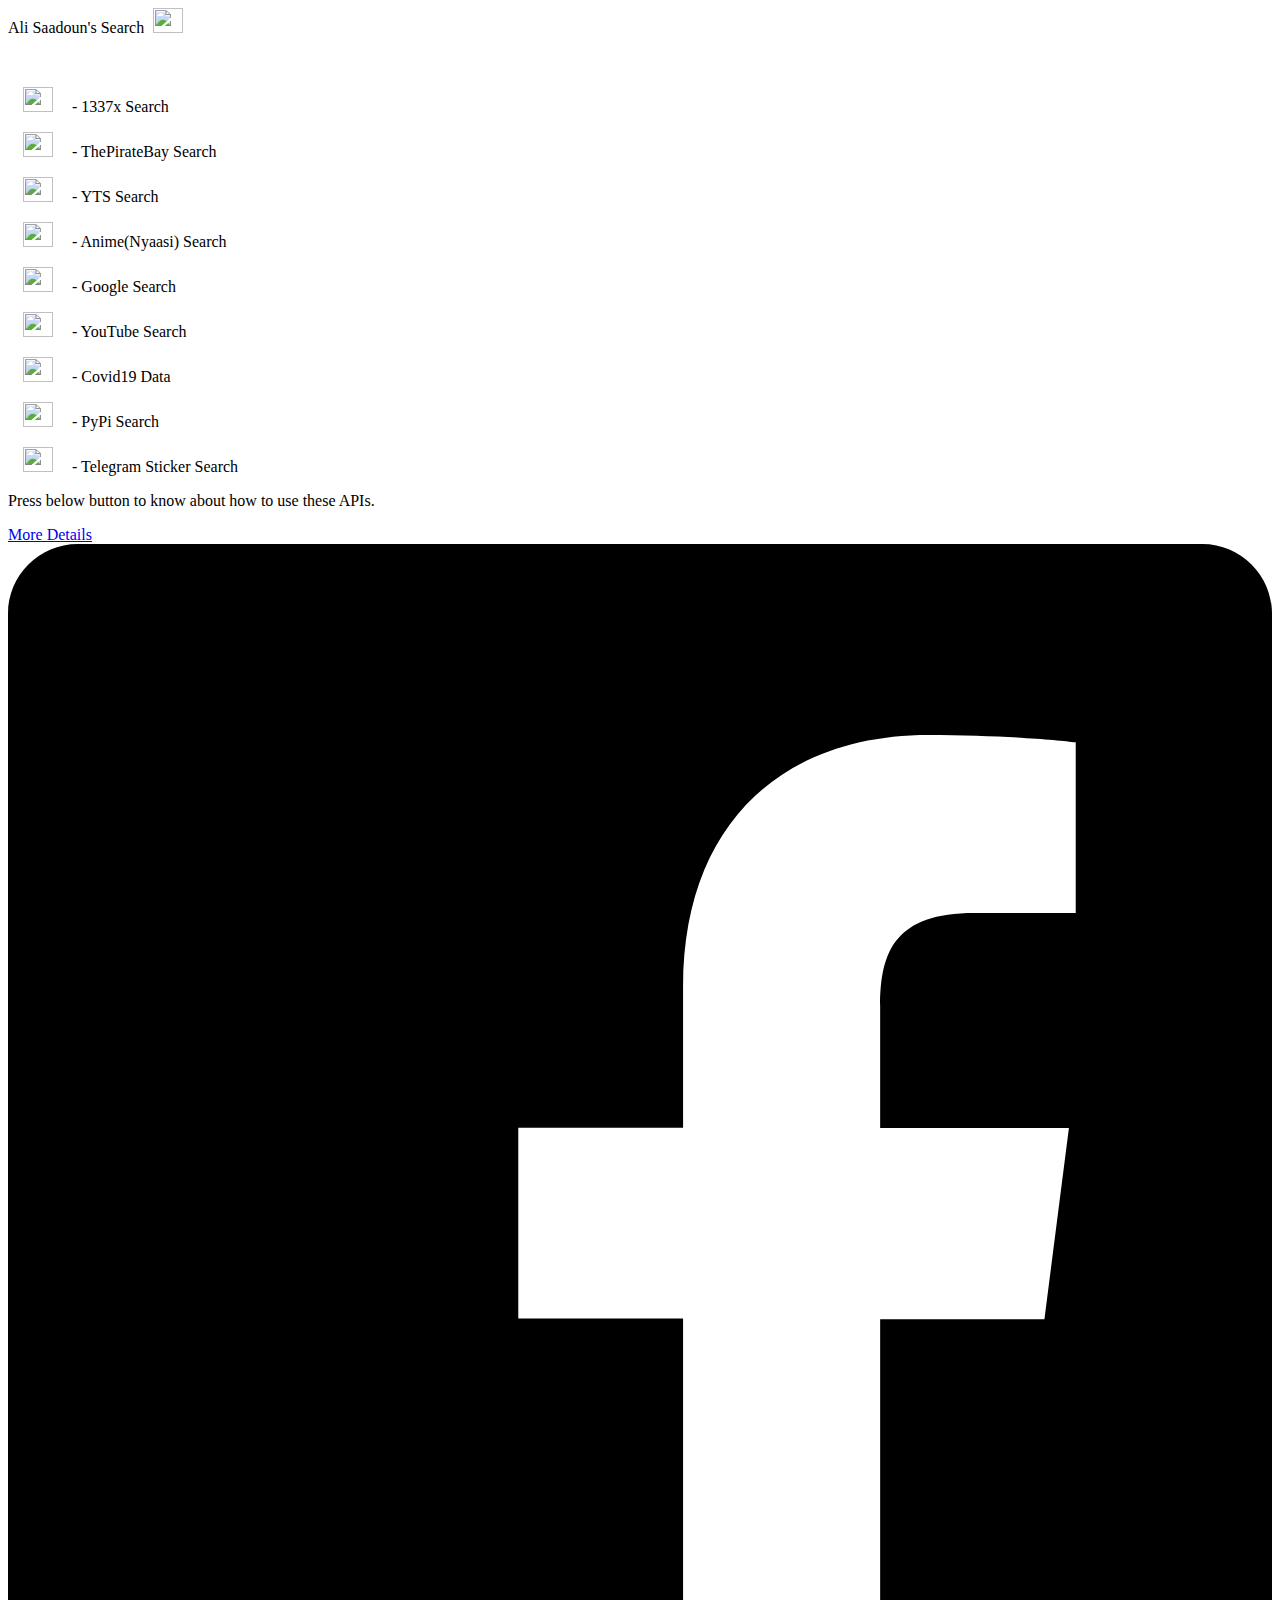
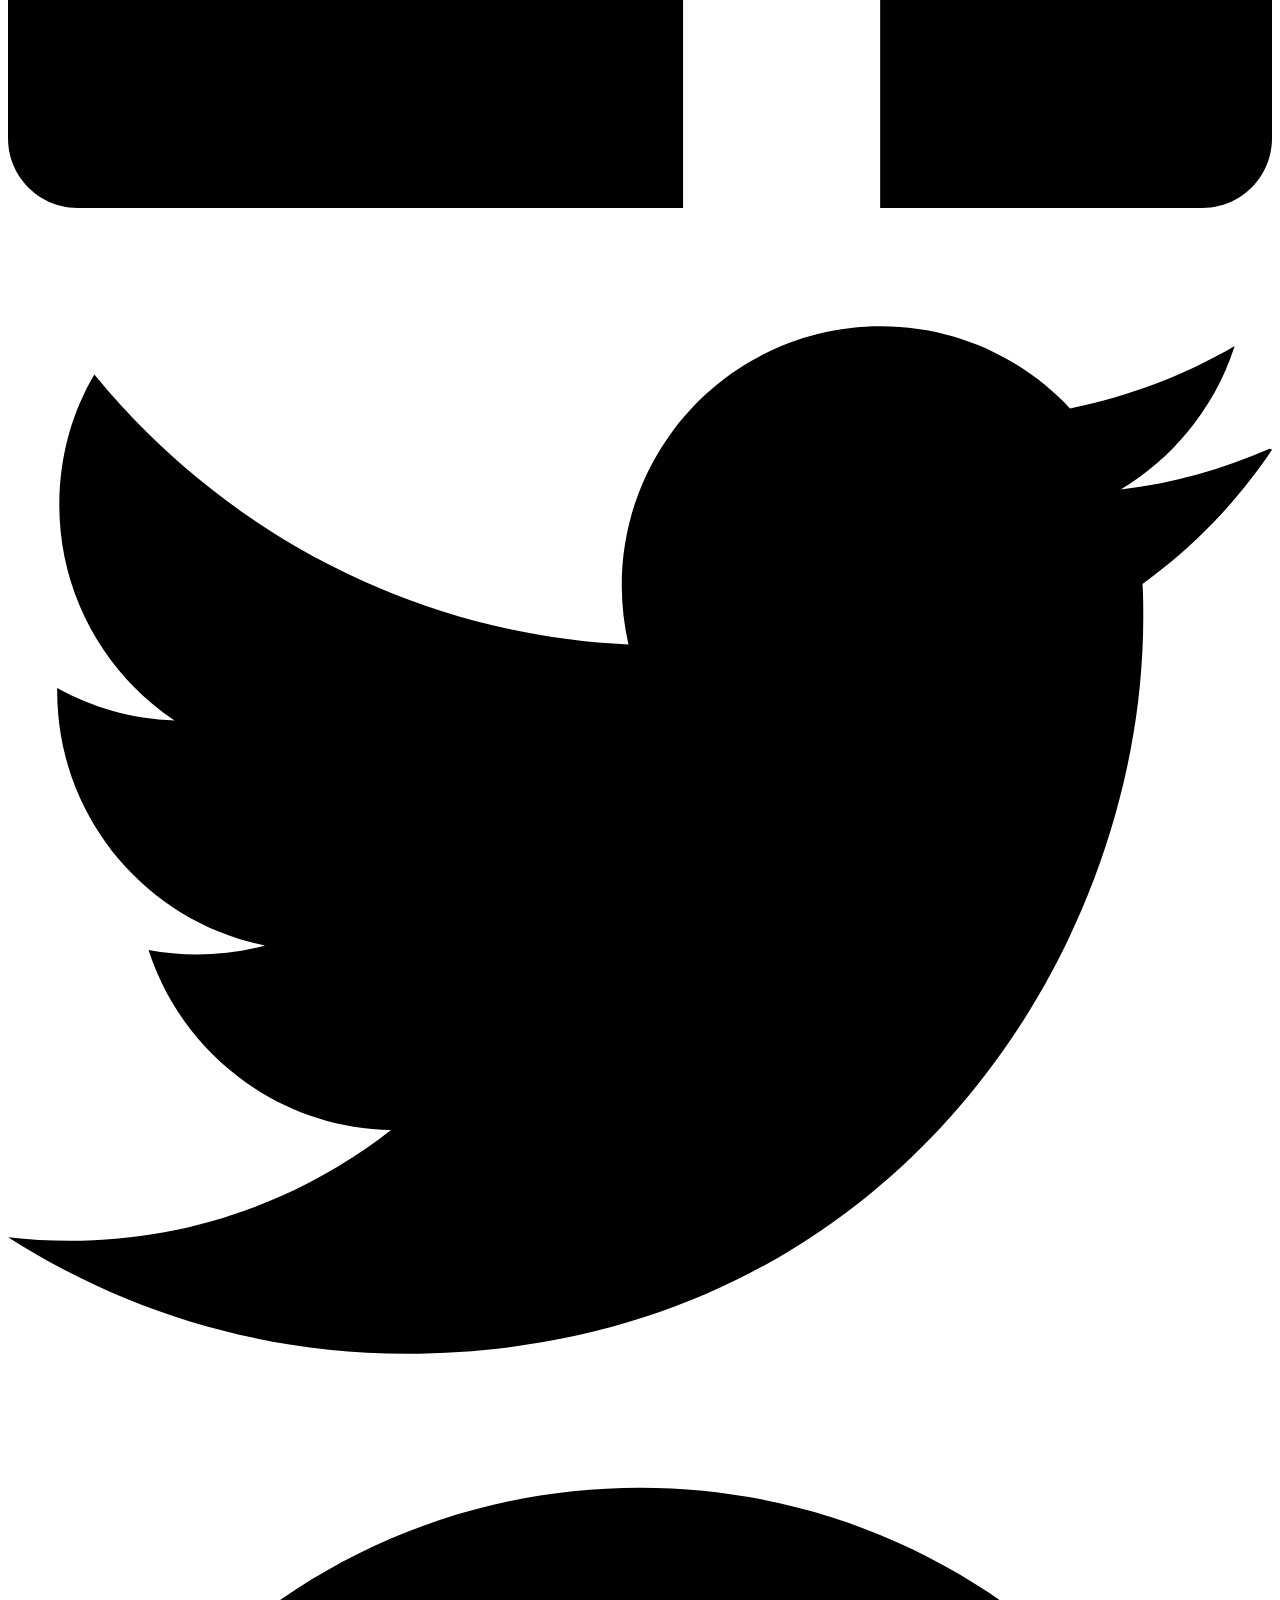
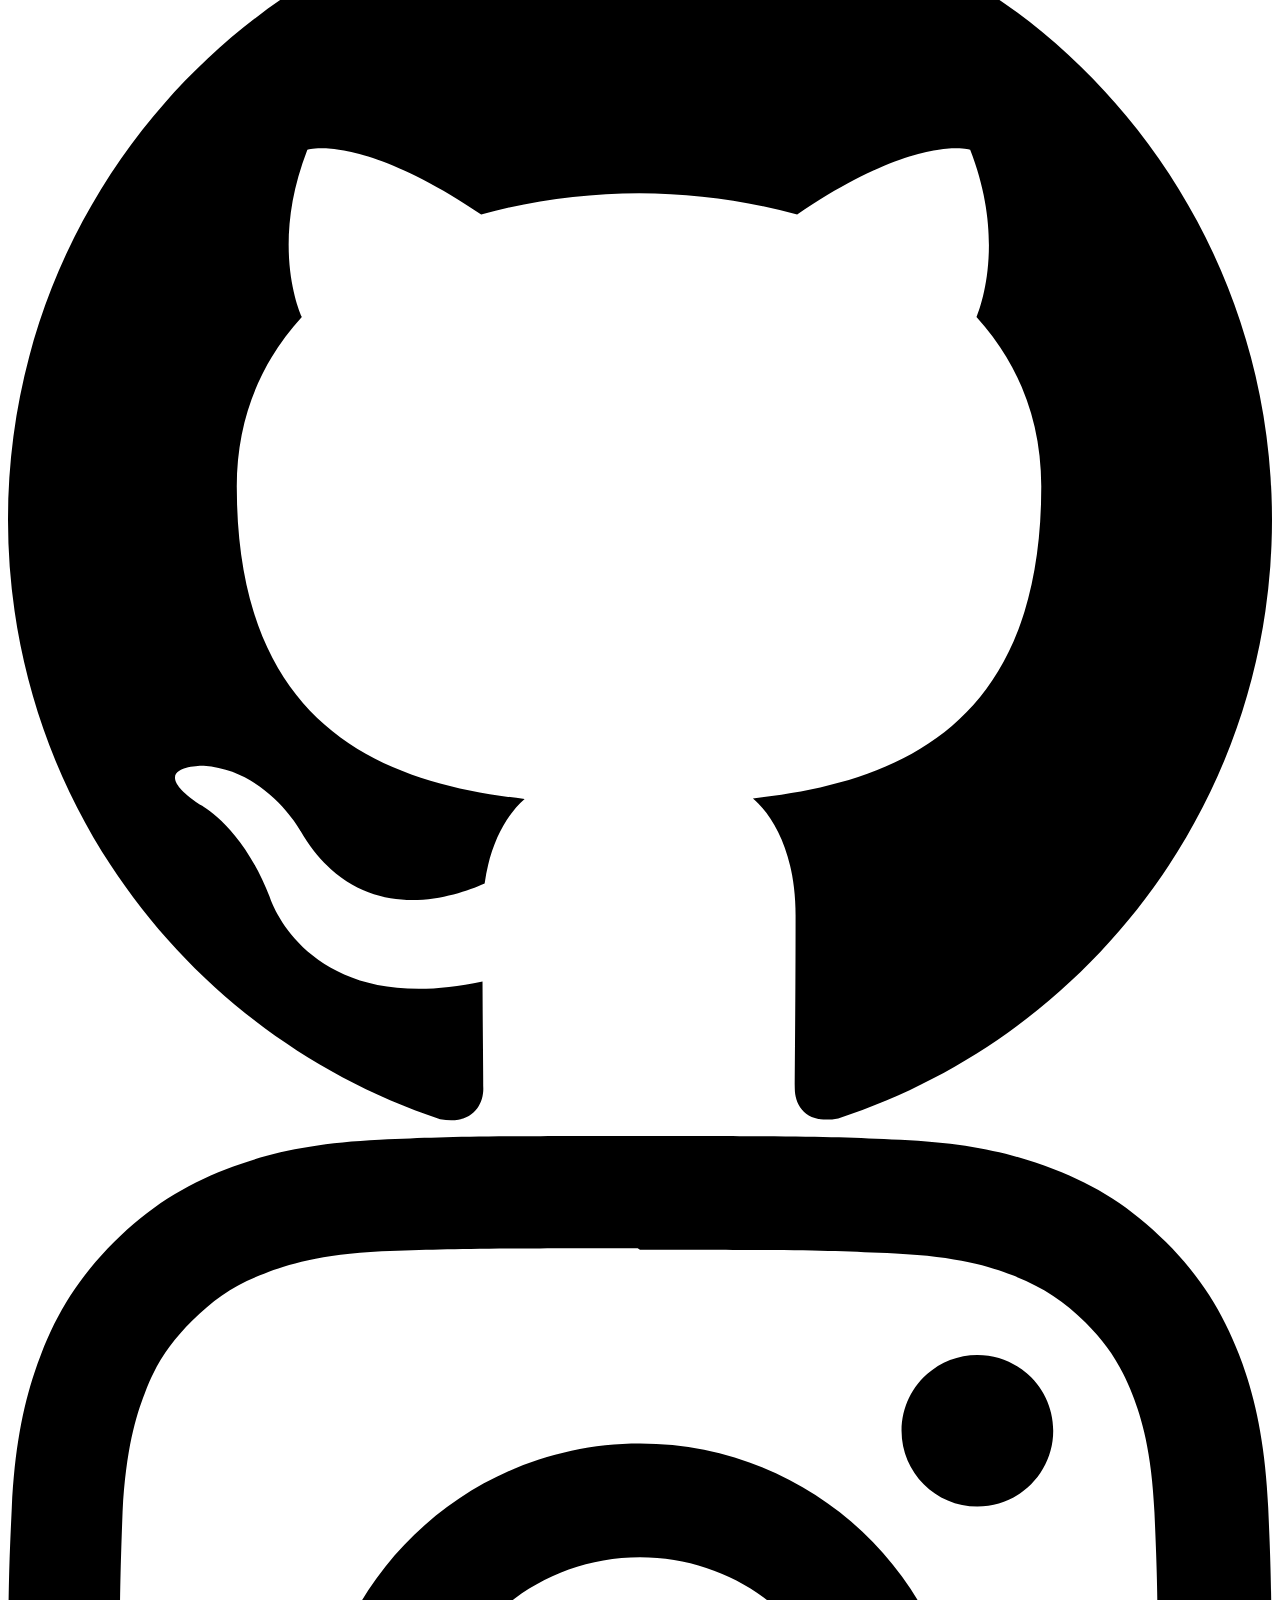
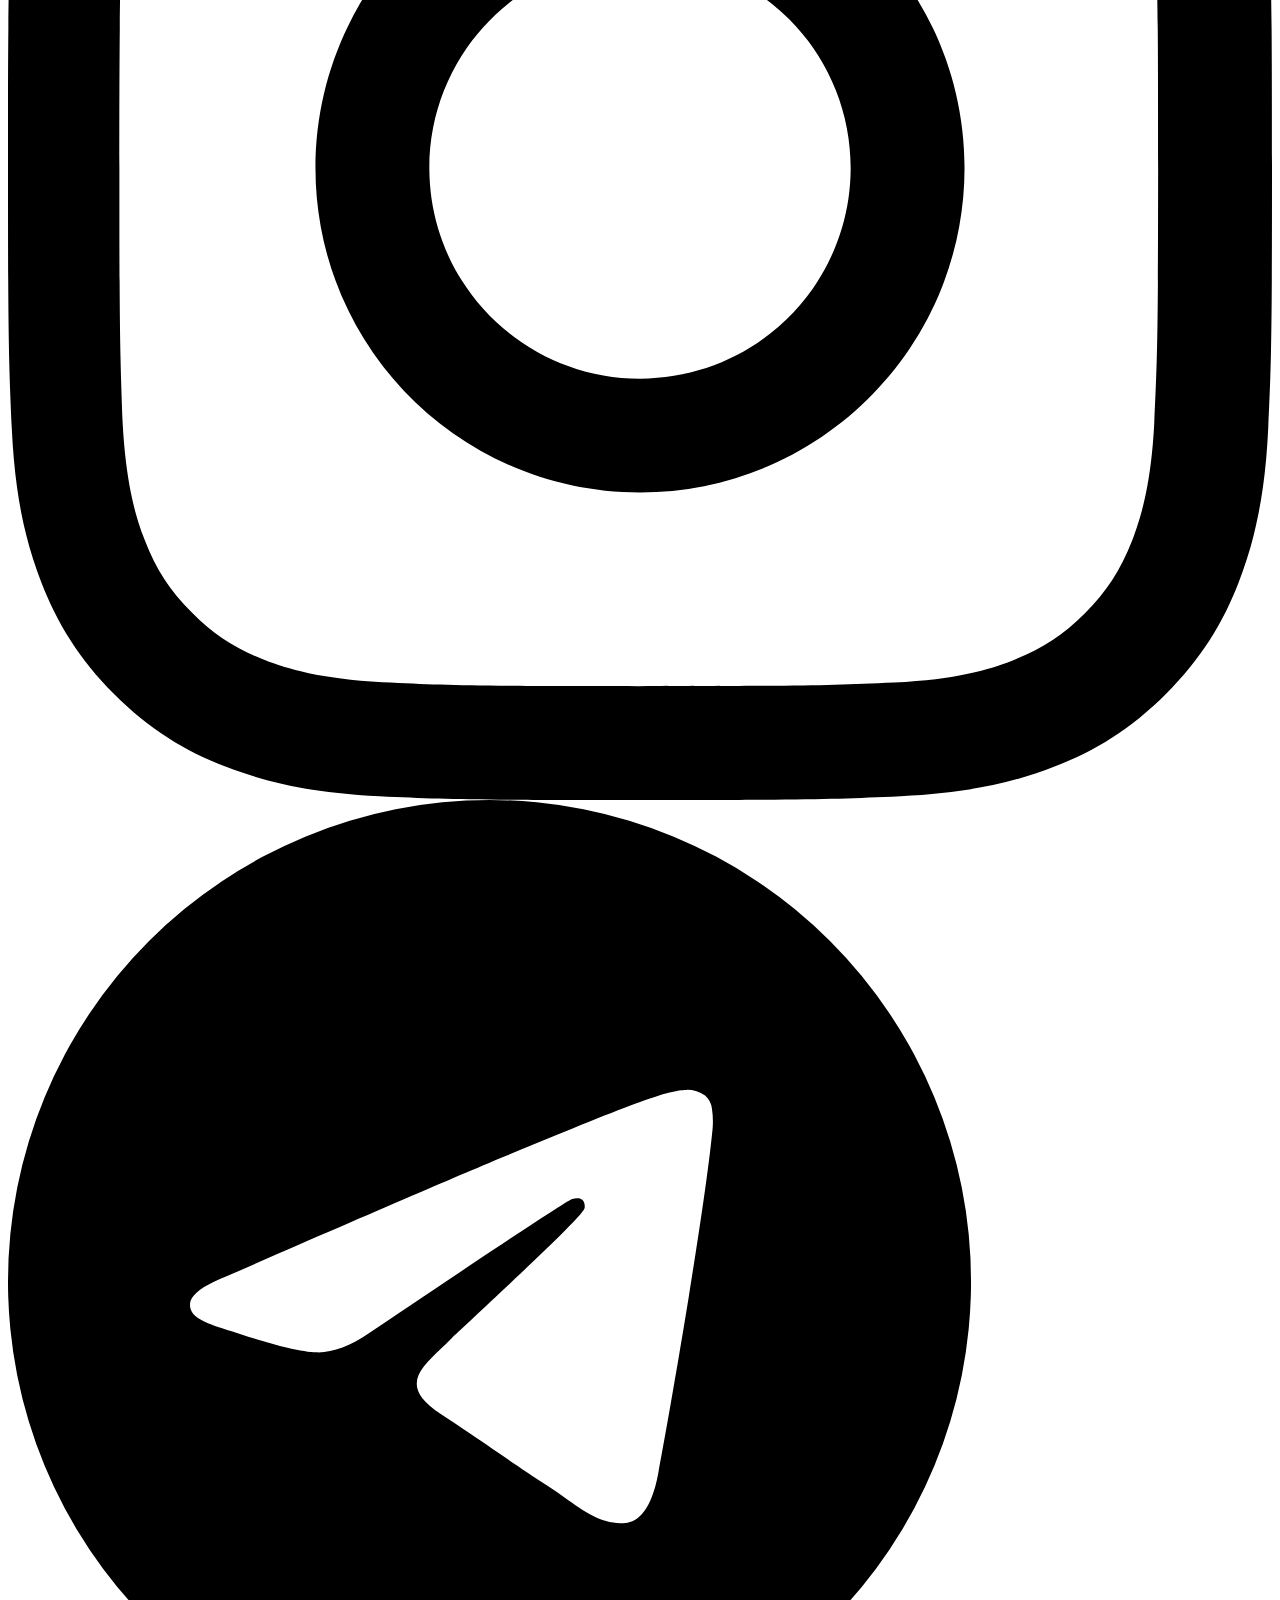
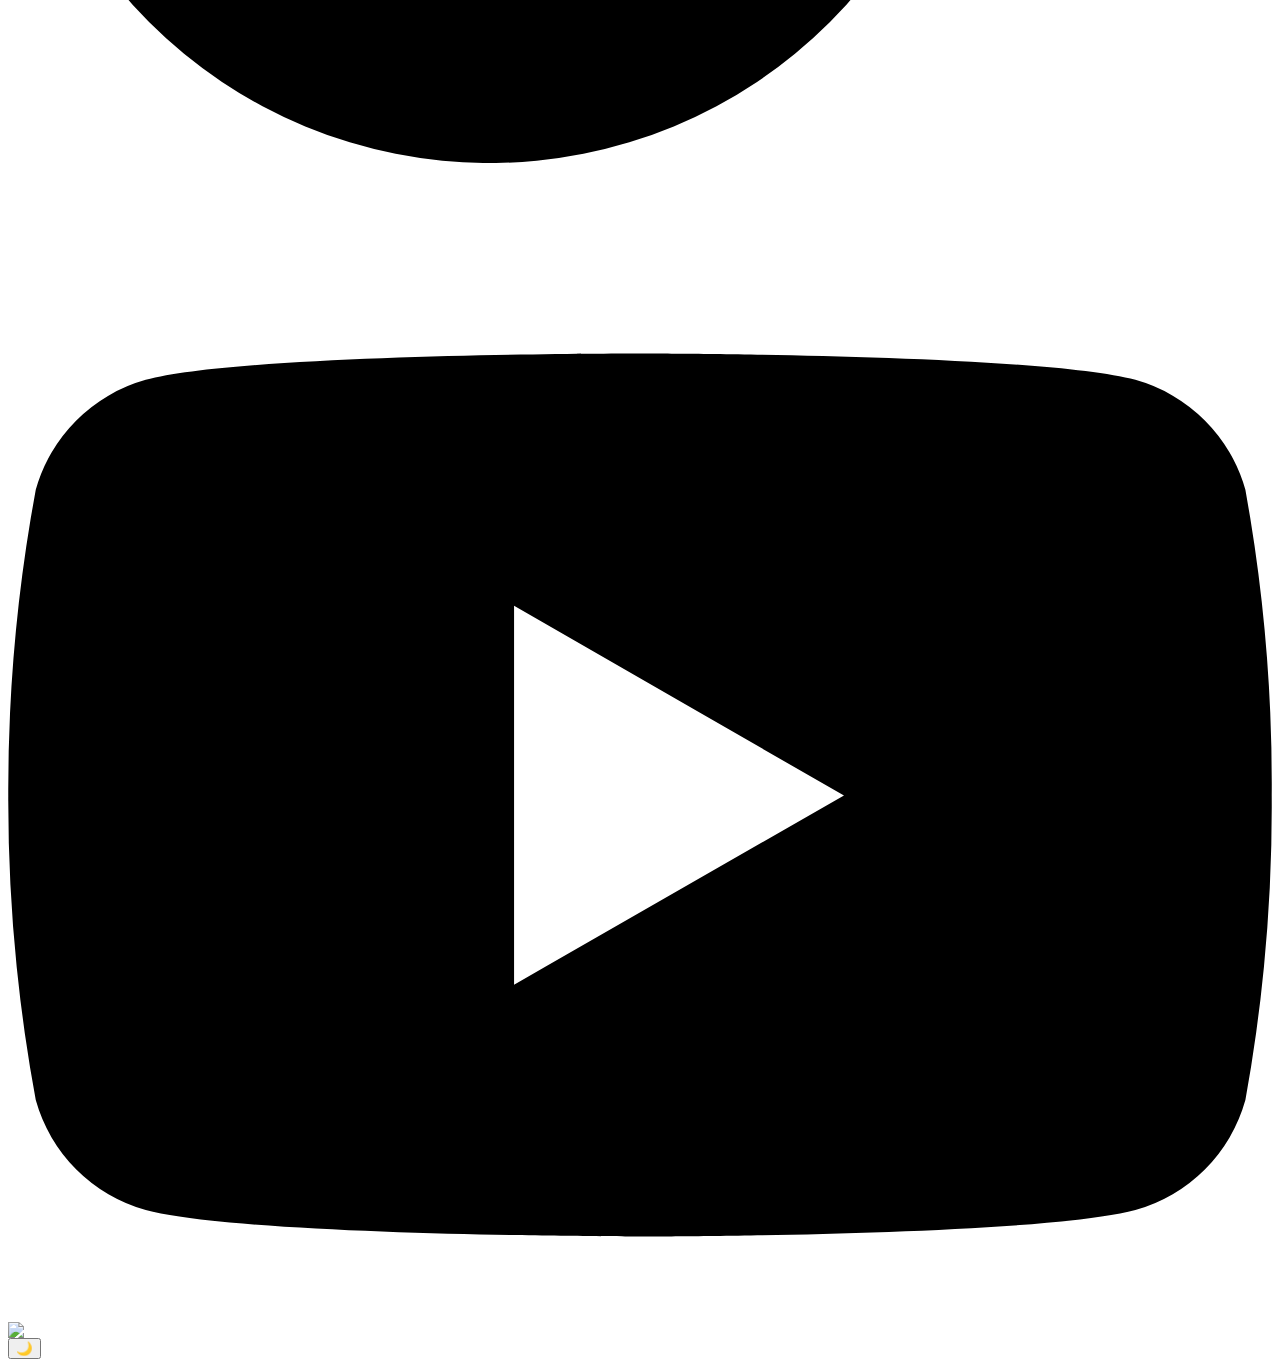
==== index.html @ b479126a "Update index.html" ====
<html lang="en"><head>
	  <link rel="apple-touch-icon" sizes="57x57" href="/ico/apple-icon-57x57.png">
<link rel="apple-touch-icon" sizes="60x60" href="/ico/apple-icon-60x60.png">
<link rel="apple-touch-icon" sizes="72x72" href="/ico/apple-icon-72x72.png">
<link rel="apple-touch-icon" sizes="76x76" href="/ico/apple-icon-76x76.png">
<link rel="apple-touch-icon" sizes="114x114" href="/ico/apple-icon-114x114.png">
<link rel="apple-touch-icon" sizes="120x120" href="/ico/apple-icon-120x120.png">
<link rel="apple-touch-icon" sizes="144x144" href="/ico/apple-icon-144x144.png">
<link rel="apple-touch-icon" sizes="152x152" href="/ico/apple-icon-152x152.png">
<link rel="apple-touch-icon" sizes="180x180" href="/ico/apple-icon-180x180.png">
<link rel="icon" type="image/png" sizes="192x192"  href="/ico/android-icon-192x192.png">
<link rel="icon" type="image/png" sizes="32x32" href="/ico/favicon-32x32.png">
<link rel="icon" type="image/png" sizes="96x96" href="/ico/favicon-96x96.png">
<link rel="icon" type="image/png" sizes="16x16" href="/ico/favicon-16x16.png">
<link rel="manifest" href="/ico/manifest.json">
  <meta charset="UTF-8">
  <meta name="viewport" content="width=device-width, initial-scale=1.0">
  <meta http-equiv="X-UA-Compatible" content="ie=edge">
  <title>Ali Saadoun's Search API</title>
  <style type="text/css" data-tippy-stylesheet="">.tippy-iOS{cursor:pointer!important;-webkit-tap-highlight-color:transparent}.tippy-popper{transition-timing-function:cubic-bezier(.165,.84,.44,1);max-width:calc(100% - 8px);pointer-events:none;outline:0}.tippy-popper[x-placement^=top] .tippy-backdrop{border-radius:40% 40% 0 0}.tippy-popper[x-placement^=top] .tippy-roundarrow{bottom:-7px;bottom:-6.5px;-webkit-transform-origin:50% 0;transform-origin:50% 0;margin:0 3px}.tippy-popper[x-placement^=top] .tippy-roundarrow svg{position:absolute;left:0;-webkit-transform:rotate(180deg);transform:rotate(180deg)}.tippy-popper[x-placement^=top] .tippy-arrow{border-top:8px solid #333;border-right:8px solid transparent;border-left:8px solid transparent;bottom:-7px;margin:0 3px;-webkit-transform-origin:50% 0;transform-origin:50% 0}.tippy-popper[x-placement^=top] .tippy-backdrop{-webkit-transform-origin:0 25%;transform-origin:0 25%}.tippy-popper[x-placement^=top] .tippy-backdrop[data-state=visible]{-webkit-transform:scale(1) translate(-50%,-55%);transform:scale(1) translate(-50%,-55%)}.tippy-popper[x-placement^=top] .tippy-backdrop[data-state=hidden]{-webkit-transform:scale(.2) translate(-50%,-45%);transform:scale(.2) translate(-50%,-45%);opacity:0}.tippy-popper[x-placement^=top] [data-animation=shift-toward][data-state=visible]{-webkit-transform:translateY(-10px);transform:translateY(-10px)}.tippy-popper[x-placement^=top] [data-animation=shift-toward][data-state=hidden]{opacity:0;-webkit-transform:translateY(-20px);transform:translateY(-20px)}.tippy-popper[x-placement^=top] [data-animation=perspective]{-webkit-transform-origin:bottom;transform-origin:bottom}.tippy-popper[x-placement^=top] [data-animation=perspective][data-state=visible]{-webkit-transform:perspective(700px) translateY(-10px);transform:perspective(700px) translateY(-10px)}.tippy-popper[x-placement^=top] [data-animation=perspective][data-state=hidden]{opacity:0;-webkit-transform:perspective(700px) rotateX(60deg);transform:perspective(700px) rotateX(60deg)}.tippy-popper[x-placement^=top] [data-animation=fade][data-state=visible]{-webkit-transform:translateY(-10px);transform:translateY(-10px)}.tippy-popper[x-placement^=top] [data-animation=fade][data-state=hidden]{opacity:0;-webkit-transform:translateY(-10px);transform:translateY(-10px)}.tippy-popper[x-placement^=top] [data-animation=shift-away][data-state=visible]{-webkit-transform:translateY(-10px);transform:translateY(-10px)}.tippy-popper[x-placement^=top] [data-animation=shift-away][data-state=hidden]{opacity:0}.tippy-popper[x-placement^=top] [data-animation=scale]{-webkit-transform-origin:bottom;transform-origin:bottom}.tippy-popper[x-placement^=top] [data-animation=scale][data-state=visible]{-webkit-transform:translateY(-10px);transform:translateY(-10px)}.tippy-popper[x-placement^=top] [data-animation=scale][data-state=hidden]{opacity:0;-webkit-transform:translateY(-10px) scale(.5);transform:translateY(-10px) scale(.5)}.tippy-popper[x-placement^=bottom] .tippy-backdrop{border-radius:0 0 30% 30%}.tippy-popper[x-placement^=bottom] .tippy-roundarrow{top:-7px;-webkit-transform-origin:50% 100%;transform-origin:50% 100%;margin:0 3px}.tippy-popper[x-placement^=bottom] .tippy-roundarrow svg{position:absolute;left:0}.tippy-popper[x-placement^=bottom] .tippy-arrow{border-bottom:8px solid #333;border-right:8px solid transparent;border-left:8px solid transparent;top:-7px;margin:0 3px;-webkit-transform-origin:50% 100%;transform-origin:50% 100%}.tippy-popper[x-placement^=bottom] .tippy-backdrop{-webkit-transform-origin:0 -50%;transform-origin:0 -50%}.tippy-popper[x-placement^=bottom] .tippy-backdrop[data-state=visible]{-webkit-transform:scale(1) translate(-50%,-45%);transform:scale(1) translate(-50%,-45%)}.tippy-popper[x-placement^=bottom] .tippy-backdrop[data-state=hidden]{-webkit-transform:scale(.2) translate(-50%);transform:scale(.2) translate(-50%);opacity:0}.tippy-popper[x-placement^=bottom] [data-animation=shift-toward][data-state=visible]{-webkit-transform:translateY(10px);transform:translateY(10px)}.tippy-popper[x-placement^=bottom] [data-animation=shift-toward][data-state=hidden]{opacity:0;-webkit-transform:translateY(20px);transform:translateY(20px)}.tippy-popper[x-placement^=bottom] [data-animation=perspective]{-webkit-transform-origin:top;transform-origin:top}.tippy-popper[x-placement^=bottom] [data-animation=perspective][data-state=visible]{-webkit-transform:perspective(700px) translateY(10px);transform:perspective(700px) translateY(10px)}.tippy-popper[x-placement^=bottom] [data-animation=perspective][data-state=hidden]{opacity:0;-webkit-transform:perspective(700px) rotateX(-60deg);transform:perspective(700px) rotateX(-60deg)}.tippy-popper[x-placement^=bottom] [data-animation=fade][data-state=visible]{-webkit-transform:translateY(10px);transform:translateY(10px)}.tippy-popper[x-placement^=bottom] [data-animation=fade][data-state=hidden]{opacity:0;-webkit-transform:translateY(10px);transform:translateY(10px)}.tippy-popper[x-placement^=bottom] [data-animation=shift-away][data-state=visible]{-webkit-transform:translateY(10px);transform:translateY(10px)}.tippy-popper[x-placement^=bottom] [data-animation=shift-away][data-state=hidden]{opacity:0}.tippy-popper[x-placement^=bottom] [data-animation=scale]{-webkit-transform-origin:top;transform-origin:top}.tippy-popper[x-placement^=bottom] [data-animation=scale][data-state=visible]{-webkit-transform:translateY(10px);transform:translateY(10px)}.tippy-popper[x-placement^=bottom] [data-animation=scale][data-state=hidden]{opacity:0;-webkit-transform:translateY(10px) scale(.5);transform:translateY(10px) scale(.5)}.tippy-popper[x-placement^=left] .tippy-backdrop{border-radius:50% 0 0 50%}.tippy-popper[x-placement^=left] .tippy-roundarrow{right:-12px;-webkit-transform-origin:33.33333333% 50%;transform-origin:33.33333333% 50%;margin:3px 0}.tippy-popper[x-placement^=left] .tippy-roundarrow svg{position:absolute;left:0;-webkit-transform:rotate(90deg);transform:rotate(90deg)}.tippy-popper[x-placement^=left] .tippy-arrow{border-left:8px solid #333;border-top:8px solid transparent;border-bottom:8px solid transparent;right:-7px;margin:3px 0;-webkit-transform-origin:0 50%;transform-origin:0 50%}.tippy-popper[x-placement^=left] .tippy-backdrop{-webkit-transform-origin:50% 0;transform-origin:50% 0}.tippy-popper[x-placement^=left] .tippy-backdrop[data-state=visible]{-webkit-transform:scale(1) translate(-50%,-50%);transform:scale(1) translate(-50%,-50%)}.tippy-popper[x-placement^=left] .tippy-backdrop[data-state=hidden]{-webkit-transform:scale(.2) translate(-75%,-50%);transform:scale(.2) translate(-75%,-50%);opacity:0}.tippy-popper[x-placement^=left] [data-animation=shift-toward][data-state=visible]{-webkit-transform:translateX(-10px);transform:translateX(-10px)}.tippy-popper[x-placement^=left] [data-animation=shift-toward][data-state=hidden]{opacity:0;-webkit-transform:translateX(-20px);transform:translateX(-20px)}.tippy-popper[x-placement^=left] [data-animation=perspective]{-webkit-transform-origin:right;transform-origin:right}.tippy-popper[x-placement^=left] [data-animation=perspective][data-state=visible]{-webkit-transform:perspective(700px) translateX(-10px);transform:perspective(700px) translateX(-10px)}.tippy-popper[x-placement^=left] [data-animation=perspective][data-state=hidden]{opacity:0;-webkit-transform:perspective(700px) rotateY(-60deg);transform:perspective(700px) rotateY(-60deg)}.tippy-popper[x-placement^=left] [data-animation=fade][data-state=visible]{-webkit-transform:translateX(-10px);transform:translateX(-10px)}.tippy-popper[x-placement^=left] [data-animation=fade][data-state=hidden]{opacity:0;-webkit-transform:translateX(-10px);transform:translateX(-10px)}.tippy-popper[x-placement^=left] [data-animation=shift-away][data-state=visible]{-webkit-transform:translateX(-10px);transform:translateX(-10px)}.tippy-popper[x-placement^=left] [data-animation=shift-away][data-state=hidden]{opacity:0}.tippy-popper[x-placement^=left] [data-animation=scale]{-webkit-transform-origin:right;transform-origin:right}.tippy-popper[x-placement^=left] [data-animation=scale][data-state=visible]{-webkit-transform:translateX(-10px);transform:translateX(-10px)}.tippy-popper[x-placement^=left] [data-animation=scale][data-state=hidden]{opacity:0;-webkit-transform:translateX(-10px) scale(.5);transform:translateX(-10px) scale(.5)}.tippy-popper[x-placement^=right] .tippy-backdrop{border-radius:0 50% 50% 0}.tippy-popper[x-placement^=right] .tippy-roundarrow{left:-12px;-webkit-transform-origin:66.66666666% 50%;transform-origin:66.66666666% 50%;margin:3px 0}.tippy-popper[x-placement^=right] .tippy-roundarrow svg{position:absolute;left:0;-webkit-transform:rotate(-90deg);transform:rotate(-90deg)}.tippy-popper[x-placement^=right] .tippy-arrow{border-right:8px solid #333;border-top:8px solid transparent;border-bottom:8px solid transparent;left:-7px;margin:3px 0;-webkit-transform-origin:100% 50%;transform-origin:100% 50%}.tippy-popper[x-placement^=right] .tippy-backdrop{-webkit-transform-origin:-50% 0;transform-origin:-50% 0}.tippy-popper[x-placement^=right] .tippy-backdrop[data-state=visible]{-webkit-transform:scale(1) translate(-50%,-50%);transform:scale(1) translate(-50%,-50%)}.tippy-popper[x-placement^=right] .tippy-backdrop[data-state=hidden]{-webkit-transform:scale(.2) translate(-25%,-50%);transform:scale(.2) translate(-25%,-50%);opacity:0}.tippy-popper[x-placement^=right] [data-animation=shift-toward][data-state=visible]{-webkit-transform:translateX(10px);transform:translateX(10px)}.tippy-popper[x-placement^=right] [data-animation=shift-toward][data-state=hidden]{opacity:0;-webkit-transform:translateX(20px);transform:translateX(20px)}.tippy-popper[x-placement^=right] [data-animation=perspective]{-webkit-transform-origin:left;transform-origin:left}.tippy-popper[x-placement^=right] [data-animation=perspective][data-state=visible]{-webkit-transform:perspective(700px) translateX(10px);transform:perspective(700px) translateX(10px)}.tippy-popper[x-placement^=right] [data-animation=perspective][data-state=hidden]{opacity:0;-webkit-transform:perspective(700px) rotateY(60deg);transform:perspective(700px) rotateY(60deg)}.tippy-popper[x-placement^=right] [data-animation=fade][data-state=visible]{-webkit-transform:translateX(10px);transform:translateX(10px)}.tippy-popper[x-placement^=right] [data-animation=fade][data-state=hidden]{opacity:0;-webkit-transform:translateX(10px);transform:translateX(10px)}.tippy-popper[x-placement^=right] [data-animation=shift-away][data-state=visible]{-webkit-transform:translateX(10px);transform:translateX(10px)}.tippy-popper[x-placement^=right] [data-animation=shift-away][data-state=hidden]{opacity:0}.tippy-popper[x-placement^=right] [data-animation=scale]{-webkit-transform-origin:left;transform-origin:left}.tippy-popper[x-placement^=right] [data-animation=scale][data-state=visible]{-webkit-transform:translateX(10px);transform:translateX(10px)}.tippy-popper[x-placement^=right] [data-animation=scale][data-state=hidden]{opacity:0;-webkit-transform:translateX(10px) scale(.5);transform:translateX(10px) scale(.5)}.tippy-tooltip{position:relative;color:#fff;border-radius:.25rem;font-size:.875rem;padding:.3125rem .5625rem;line-height:1.4;text-align:center;background-color:#333}.tippy-tooltip[data-size=small]{padding:.1875rem .375rem;font-size:.75rem}.tippy-tooltip[data-size=large]{padding:.375rem .75rem;font-size:1rem}.tippy-tooltip[data-animatefill]{overflow:hidden;background-color:initial}.tippy-tooltip[data-interactive],.tippy-tooltip[data-interactive] .tippy-roundarrow path{pointer-events:auto}.tippy-tooltip[data-inertia][data-state=visible]{transition-timing-function:cubic-bezier(.54,1.5,.38,1.11)}.tippy-tooltip[data-inertia][data-state=hidden]{transition-timing-function:ease}.tippy-arrow,.tippy-roundarrow{position:absolute;width:0;height:0}.tippy-roundarrow{width:18px;height:7px;fill:#333;pointer-events:none}.tippy-backdrop{position:absolute;background-color:#333;border-radius:50%;width:calc(110% + 2rem);left:50%;top:50%;z-index:-1;transition:all cubic-bezier(.46,.1,.52,.98);-webkit-backface-visibility:hidden;backface-visibility:hidden}.tippy-backdrop:after{content:"";float:left;padding-top:100%}.tippy-backdrop+.tippy-content{transition-property:opacity;will-change:opacity}.tippy-backdrop+.tippy-content[data-state=hidden]{opacity:0}</style><link rel="icon" type="image/x-icon" href="favicon.ico">
  <meta name="description" content="">
  <meta name="keywords" content="">
  <meta name="author" content="">

  <link rel="stylesheet" href="https://unpkg.com/tailwindcss@2.2.19/dist/tailwind.min.css">

</head>

<body class="font-sans antialiased text-gray-900 leading-normal tracking-wider bg-cover" style="background-image:url('https://telegra.ph/file/86bf5014931510b1b0a93.jpg');">

  <div class="max-w-4xl flex items-center h-auto lg:h-screen flex-wrap mx-auto my-32 lg:my-0">

	<!--Main Col-->
	<div id="profile" class="w-full lg:w-3/5 rounded-lg lg:rounded-l-lg lg:rounded-r-lg shadow-2xl bg-white opacity-75 mx-6 lg:mx-0">


		<div class="p-4 md:p-12 text-center lg:text-left">
			<!-- Image for mobile view-->
			<div class="block lg:hidden rounded-full shadow-xl mx-auto -mt-16 h-48 w-48 bg-cover bg-center" style="background-image: url('https://avatars.githubusercontent.com/u/69042482')"></div>
			<p class="pt-4 text-base font-bold flex items-center justify-center lg:justify-start">Ali Saadoun's Search <img height="25" width="30" hspace="5" src="https://img.icons8.com/color/48/000000/api.png"></p>
			<div class="mx-auto lg:mx-0 w-4/5 pt-3 border-b-2 border-green-500 opacity-25"></div>
			<br>
			<p class="pt-2 text-bold-600 text-xs lg:text-sm flex items-center justify-left lg:justify-start"><img height="25" width="30" hspace="15" src="https://upload.wikimedia.org/wikipedia/commons/b/bb/1337X_logo.svg"> - 1337x Search</p>
            <p class="pt-2 text-bold-600 text-xs lg:text-sm flex items-center justify-left lg:justify-start"><img height="25" width="30" hspace="15" src="https://upload.wikimedia.org/wikipedia/commons/1/16/The_Pirate_Bay_logo.svg"> - ThePirateBay Search</p>
            <p class="pt-2 text-bold-600 text-xs lg:text-sm flex items-center justify-left lg:justify-start"><img height="25" width="30" hspace="15" src="https://upload.wikimedia.org/wikipedia/commons/4/4e/Logo-YTS.svg"> - YTS Search</p>
            <p class="pt-2 text-bold-600 text-xs lg:text-sm flex items-center justify-left lg:justify-start"><img height="25" width="30" hspace="15" src="https://icon-icons.com/downloadimage.php?id=68059&amp;root=872/SVG/&amp;file=anime-boy-with-short-trausers_icon-icons.com_68059.svg"> -  Anime(Nyaasi) Search</p>
			<p class="pt-2 text-bold-600 text-xs lg:text-sm flex items-center justify-left lg:justify-start"><img height="25" width="30" hspace="15" src="https://upload.wikimedia.org/wikipedia/commons/archive/5/53/20210618182605%21Google_%22G%22_Logo.svg"> - Google Search</p>
			<p class="pt-2 text-bold-600 text-xs lg:text-sm flex items-center justify-left lg:justify-start"><img height="25" width="30" hspace="15" src="https://www.logo.wine/a/logo/YouTube/YouTube-Icon-Full-Color-Logo.wine.svg"> - YouTube Search</p>
			<p class="pt-2 text-bold-600 text-xs lg:text-sm flex items-center justify-left lg:justify-start"><img height="25" width="30" hspace="15" src="https://www.un.org/sites/un2.un.org/files/covid-19.svg"> - Covid19 Data</p>
			<p class="pt-2 text-bold-600 text-xs lg:text-sm flex items-center justify-left lg:justify-start"><img height="25" width="30" hspace="15" src="https://pypi.org/static/images/logo-small.95de8436.svg"> - PyPi Search</p>
			<p class="pt-2 text-bold-600 text-xs lg:text-sm flex items-center justify-left lg:justify-start"><img height="25" width="30" hspace="15" src="https://upload.wikimedia.org/wikipedia/commons/8/82/Telegram_logo.svg"> - Telegram Sticker Search</p>
			<p class="pt-8 text-sm">Press below button to know about how to use these APIs.</p>

			<div class="pt-12 pb-8">
				<a class="bg-green-700 hover:bg-green-900 text-white font-bold py-2 px-4 rounded-full" href="/doc" role="button">More Details</a>
			</div>

			<div class="mt-6 pb-16 lg:pb-0 w-4/5 lg:w-full mx-auto flex flex-wrap items-center justify-between">
				<a class="link" href="https://facebook.com/sfah007" data-tippy-content="@sfah007"><svg class="h-6 fill-current text-gray-600 hover:text-green-700" role="img" viewBox="0 0 24 24" xmlns="http://www.w3.org/2000/svg"><title>Facebook</title><path d="M22.676 0H1.324C.593 0 0 .593 0 1.324v21.352C0 23.408.593 24 1.324 24h11.494v-9.294H9.689v-3.621h3.129V8.41c0-3.099 1.894-4.785 4.659-4.785 1.325 0 2.464.097 2.796.141v3.24h-1.921c-1.5 0-1.792.721-1.792 1.771v2.311h3.584l-.465 3.63H16.56V24h6.115c.733 0 1.325-.592 1.325-1.324V1.324C24 .593 23.408 0 22.676 0"></path></svg></a>
				<a class="link" href="https://twitter.com/ali_hamzawi" data-tippy-content="@ali_hamzawi"><svg class="h-6 fill-current text-gray-600 hover:text-green-700" role="img" viewBox="0 0 24 24" xmlns="http://www.w3.org/2000/svg"><title>Twitter</title><path d="M23.954 4.569c-.885.389-1.83.654-2.825.775 1.014-.611 1.794-1.574 2.163-2.723-.951.555-2.005.959-3.127 1.184-.896-.959-2.173-1.559-3.591-1.559-2.717 0-4.92 2.203-4.92 4.917 0 .39.045.765.127 1.124C7.691 8.094 4.066 6.13 1.64 3.161c-.427.722-.666 1.561-.666 2.475 0 1.71.87 3.213 2.188 4.096-.807-.026-1.566-.248-2.228-.616v.061c0 2.385 1.693 4.374 3.946 4.827-.413.111-.849.171-1.296.171-.314 0-.615-.03-.916-.086.631 1.953 2.445 3.377 4.604 3.417-1.68 1.319-3.809 2.105-6.102 2.105-.39 0-.779-.023-1.17-.067 2.189 1.394 4.768 2.209 7.557 2.209 9.054 0 13.999-7.496 13.999-13.986 0-.209 0-.42-.015-.63.961-.689 1.8-1.56 2.46-2.548l-.047-.02z"></path></svg></a>
				<a class="link" href="https://github.com/sfah007" data-tippy-content="@sfah007"><svg class="h-6 fill-current text-gray-600 hover:text-green-700" role="img" viewBox="0 0 24 24" xmlns="http://www.w3.org/2000/svg"><title>GitHub</title><path d="M12 .297c-6.63 0-12 5.373-12 12 0 5.303 3.438 9.8 8.205 11.385.6.113.82-.258.82-.577 0-.285-.01-1.04-.015-2.04-3.338.724-4.042-1.61-4.042-1.61C4.422 18.07 3.633 17.7 3.633 17.7c-1.087-.744.084-.729.084-.729 1.205.084 1.838 1.236 1.838 1.236 1.07 1.835 2.809 1.305 3.495.998.108-.776.417-1.305.76-1.605-2.665-.3-5.466-1.332-5.466-5.93 0-1.31.465-2.38 1.235-3.22-.135-.303-.54-1.523.105-3.176 0 0 1.005-.322 3.3 1.23.96-.267 1.98-.399 3-.405 1.02.006 2.04.138 3 .405 2.28-1.552 3.285-1.23 3.285-1.23.645 1.653.24 2.873.12 3.176.765.84 1.23 1.91 1.23 3.22 0 4.61-2.805 5.625-5.475 5.92.42.36.81 1.096.81 2.22 0 1.606-.015 2.896-.015 3.286 0 .315.21.69.825.57C20.565 22.092 24 17.592 24 12.297c0-6.627-5.373-12-12-12"></path></svg></a>
				<a class="link" href="https://instagram.com/56.9w" data-tippy-content="@56.9w"><svg class="h-6 fill-current text-gray-600 hover:text-green-700" role="img" viewBox="0 0 24 24" xmlns="http://www.w3.org/2000/svg"><title>Instagram</title><path d="M12 0C8.74 0 8.333.015 7.053.072 5.775.132 4.905.333 4.14.63c-.789.306-1.459.717-2.126 1.384S.935 3.35.63 4.14C.333 4.905.131 5.775.072 7.053.012 8.333 0 8.74 0 12s.015 3.667.072 4.947c.06 1.277.261 2.148.558 2.913.306.788.717 1.459 1.384 2.126.667.666 1.336 1.079 2.126 1.384.766.296 1.636.499 2.913.558C8.333 23.988 8.74 24 12 24s3.667-.015 4.947-.072c1.277-.06 2.148-.262 2.913-.558.788-.306 1.459-.718 2.126-1.384.666-.667 1.079-1.335 1.384-2.126.296-.765.499-1.636.558-2.913.06-1.28.072-1.687.072-4.947s-.015-3.667-.072-4.947c-.06-1.277-.262-2.149-.558-2.913-.306-.789-.718-1.459-1.384-2.126C21.319 1.347 20.651.935 19.86.63c-.765-.297-1.636-.499-2.913-.558C15.667.012 15.26 0 12 0zm0 2.16c3.203 0 3.585.016 4.85.071 1.17.055 1.805.249 2.227.415.562.217.96.477 1.382.896.419.42.679.819.896 1.381.164.422.36 1.057.413 2.227.057 1.266.07 1.646.07 4.85s-.015 3.585-.074 4.85c-.061 1.17-.256 1.805-.421 2.227-.224.562-.479.96-.899 1.382-.419.419-.824.679-1.38.896-.42.164-1.065.36-2.235.413-1.274.057-1.649.07-4.859.07-3.211 0-3.586-.015-4.859-.074-1.171-.061-1.816-.256-2.236-.421-.569-.224-.96-.479-1.379-.899-.421-.419-.69-.824-.9-1.38-.165-.42-.359-1.065-.42-2.235-.045-1.26-.061-1.649-.061-4.844 0-3.196.016-3.586.061-4.861.061-1.17.255-1.814.42-2.234.21-.57.479-.96.9-1.381.419-.419.81-.689 1.379-.898.42-.166 1.051-.361 2.221-.421 1.275-.045 1.65-.06 4.859-.06l.045.03zm0 3.678c-3.405 0-6.162 2.76-6.162 6.162 0 3.405 2.76 6.162 6.162 6.162 3.405 0 6.162-2.76 6.162-6.162 0-3.405-2.76-6.162-6.162-6.162zM12 16c-2.21 0-4-1.79-4-4s1.79-4 4-4 4 1.79 4 4-1.79 4-4 4zm7.846-10.405c0 .795-.646 1.44-1.44 1.44-.795 0-1.44-.646-1.44-1.44 0-.794.646-1.439 1.44-1.439.793-.001 1.44.645 1.44 1.439z"></path></svg></a>
				<a class="link" href="https://t.me/A_god" data-tippy-content="@A_god"><svg class="h-6 fill-current text-gray-600 hover:text-green-700" role="img" viewBox="0 0 21 16" xmlns="http://www.w3.org/2000/svg"><title>Telegram</title><path d="M16 8A8 8 0 1 1 0 8a8 8 0 0 1 16 0zM8.287 5.906c-.778.324-2.334.994-4.666 2.01-.378.15-.577.298-.595.442-.03.243.275.339.69.47l.175.055c.408.133.958.288 1.243.294.26.006.549-.1.868-.32 2.179-1.471 3.304-2.214 3.374-2.23.05-.012.12-.026.166.016.047.041.042.12.037.141-.03.129-1.227 1.241-1.846 1.817-.193.18-.33.307-.358.336a8.154 8.154 0 0 1-.188.186c-.38.366-.664.64.015 1.088.327.216.589.393.85.571.284.194.568.387.936.629.093.06.183.125.27.187.331.236.63.448.997.414.214-.02.435-.22.547-.82.265-1.417.786-4.486.906-5.751a1.426 1.426 0 0 0-.013-.315.337.337 0 0 0-.114-.217.526.526 0 0 0-.31-.093c-.3.005-.763.166-2.984 1.09z"></path></svg></a>
                <a class="link" href="https://www.youtube.com/channel/UCUKl5r8lYi0ingQ-9AHml1g" data-tippy-content="Ali Saadoun"><svg class="h-6 fill-current text-gray-600 hover:text-green-700" role="img" xmlns="http://www.w3.org/2000/svg" viewBox="0 0 24 22"><title>YouTube</title><path d="M23.495 6.205a3.007 3.007 0 0 0-2.088-2.088c-1.87-.501-9.396-.501-9.396-.501s-7.507-.01-9.396.501A3.007 3.007 0 0 0 .527 6.205a31.247 31.247 0 0 0-.522 5.805 31.247 31.247 0 0 0 .522 5.783 3.007 3.007 0 0 0 2.088 2.088c1.868.502 9.396.502 9.396.502s7.506 0 9.396-.502a3.007 3.007 0 0 0 2.088-2.088 31.247 31.247 0 0 0 .5-5.783 31.247 31.247 0 0 0-.5-5.805zM9.609 15.601V8.408l6.264 3.602z"></path></svg></a>
			</div>

		</div>

	</div>

	<!--Img Col-->
	<div class="w-full lg:w-2/5">
		<!-- Big profile image for side bar (desktop) -->
		<img src="https://avatars.githubusercontent.com/u/69042482" class="rounded-none lg:rounded-lg shadow-2xl hidden lg:block">

	</div>


	<!-- Pin to top right corner -->
	  <div class="absolute top-0 right-0 h-12 w-18 p-4">
		<button class="js-change-theme focus:outline-none">🌙</button>
	  </div>

</div>

	<script src="https://unpkg.com/popper.js@1/dist/umd/popper.min.js"></script>
	<script src="https://unpkg.com/tippy.js@4"></script>
	<script>
		//Init tooltips
		tippy('.link',{
		  placement: 'bottom'
		})

		//Toggle mode
		const toggle = document.querySelector('.js-change-theme');
		const body = document.querySelector('body');
		const profile = document.getElementById('profile');


		toggle.addEventListener('click', () => {

		  if (body.classList.contains('text-gray-900')) {
			toggle.innerHTML = "☀️";
			body.classList.remove('text-gray-900');
			body.classList.add('text-gray-100');
			profile.classList.remove('bg-white');
			profile.classList.add('bg-gray-900');
		  } else
		  {
			toggle.innerHTML = "🌙";
			body.classList.remove('text-gray-100');
			body.classList.add('text-gray-900');
			profile.classList.remove('bg-gray-900');
			profile.classList.add('bg-white');

		  }
		});

    </script>



</body></html>
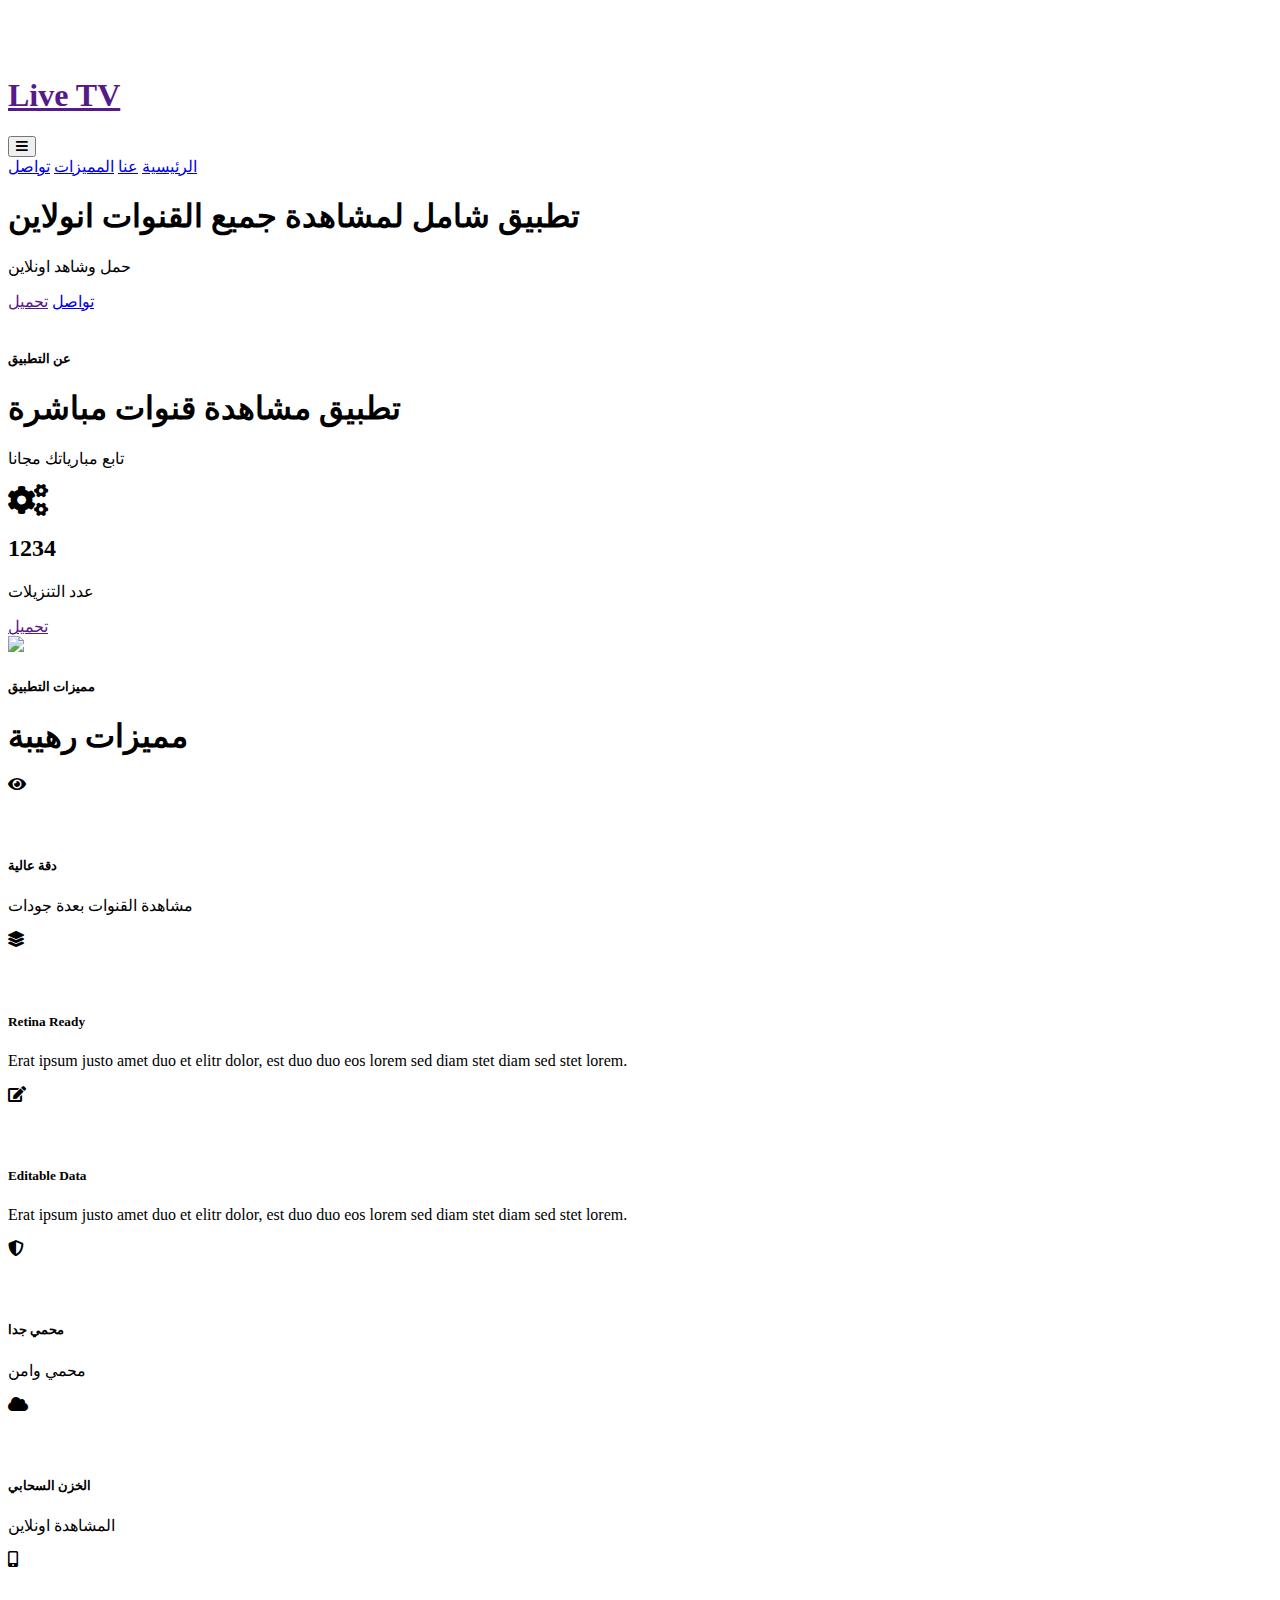
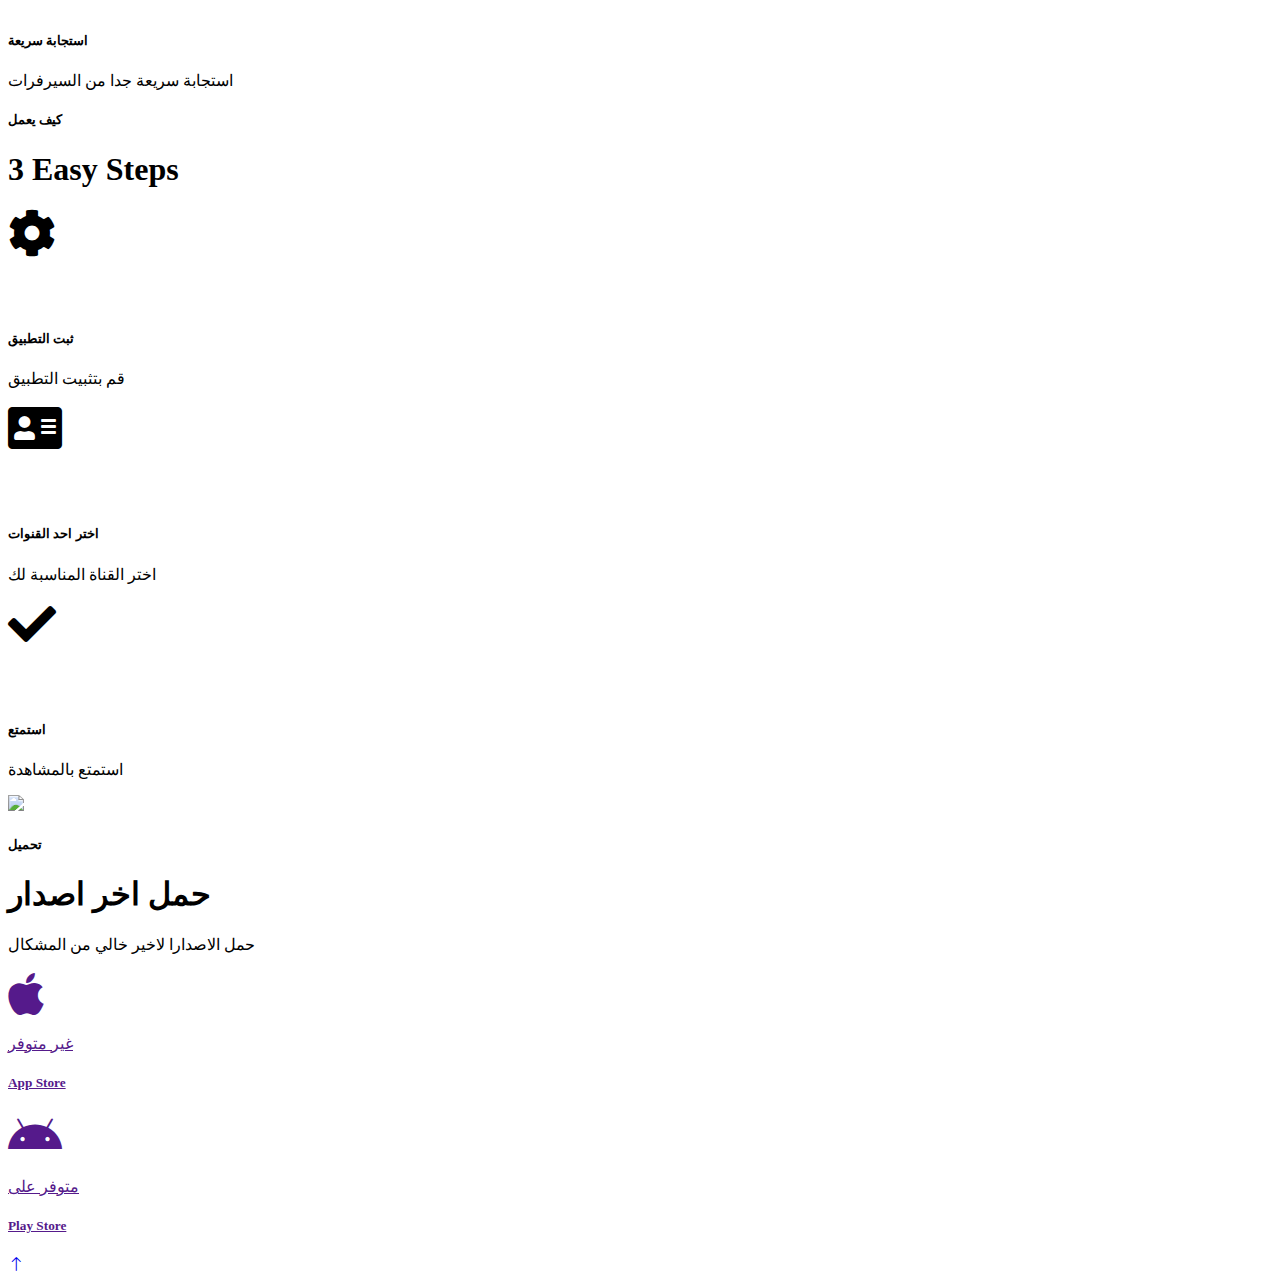
==== commit ea1c0a01: "Add files via upload" ====
--- a/index.html
+++ b/index.html
@@ -1,123 +1,284 @@
-<html lang="en"><head>
-	  <link rel="apple-touch-icon" sizes="57x57" href="/ico/apple-icon-57x57.png">
-<link rel="apple-touch-icon" sizes="60x60" href="/ico/apple-icon-60x60.png">
-<link rel="apple-touch-icon" sizes="72x72" href="/ico/apple-icon-72x72.png">
-<link rel="apple-touch-icon" sizes="76x76" href="/ico/apple-icon-76x76.png">
-<link rel="apple-touch-icon" sizes="114x114" href="/ico/apple-icon-114x114.png">
-<link rel="apple-touch-icon" sizes="120x120" href="/ico/apple-icon-120x120.png">
-<link rel="apple-touch-icon" sizes="144x144" href="/ico/apple-icon-144x144.png">
-<link rel="apple-touch-icon" sizes="152x152" href="/ico/apple-icon-152x152.png">
-<link rel="apple-touch-icon" sizes="180x180" href="/ico/apple-icon-180x180.png">
-<link rel="icon" type="image/png" sizes="192x192"  href="/ico/android-icon-192x192.png">
-<link rel="icon" type="image/png" sizes="32x32" href="/ico/favicon-32x32.png">
-<link rel="icon" type="image/png" sizes="96x96" href="/ico/favicon-96x96.png">
-<link rel="icon" type="image/png" sizes="16x16" href="/ico/favicon-16x16.png">
-<link rel="manifest" href="/ico/manifest.json">
-  <meta charset="UTF-8">
-  <meta name="viewport" content="width=device-width, initial-scale=1.0">
-  <meta http-equiv="X-UA-Compatible" content="ie=edge">
-  <title>Ali Saadoun's Search API</title>
-  <style type="text/css" data-tippy-stylesheet="">.tippy-iOS{cursor:pointer!important;-webkit-tap-highlight-color:transparent}.tippy-popper{transition-timing-function:cubic-bezier(.165,.84,.44,1);max-width:calc(100% - 8px);pointer-events:none;outline:0}.tippy-popper[x-placement^=top] .tippy-backdrop{border-radius:40% 40% 0 0}.tippy-popper[x-placement^=top] .tippy-roundarrow{bottom:-7px;bottom:-6.5px;-webkit-transform-origin:50% 0;transform-origin:50% 0;margin:0 3px}.tippy-popper[x-placement^=top] .tippy-roundarrow svg{position:absolute;left:0;-webkit-transform:rotate(180deg);transform:rotate(180deg)}.tippy-popper[x-placement^=top] .tippy-arrow{border-top:8px solid #333;border-right:8px solid transparent;border-left:8px solid transparent;bottom:-7px;margin:0 3px;-webkit-transform-origin:50% 0;transform-origin:50% 0}.tippy-popper[x-placement^=top] .tippy-backdrop{-webkit-transform-origin:0 25%;transform-origin:0 25%}.tippy-popper[x-placement^=top] .tippy-backdrop[data-state=visible]{-webkit-transform:scale(1) translate(-50%,-55%);transform:scale(1) translate(-50%,-55%)}.tippy-popper[x-placement^=top] .tippy-backdrop[data-state=hidden]{-webkit-transform:scale(.2) translate(-50%,-45%);transform:scale(.2) translate(-50%,-45%);opacity:0}.tippy-popper[x-placement^=top] [data-animation=shift-toward][data-state=visible]{-webkit-transform:translateY(-10px);transform:translateY(-10px)}.tippy-popper[x-placement^=top] [data-animation=shift-toward][data-state=hidden]{opacity:0;-webkit-transform:translateY(-20px);transform:translateY(-20px)}.tippy-popper[x-placement^=top] [data-animation=perspective]{-webkit-transform-origin:bottom;transform-origin:bottom}.tippy-popper[x-placement^=top] [data-animation=perspective][data-state=visible]{-webkit-transform:perspective(700px) translateY(-10px);transform:perspective(700px) translateY(-10px)}.tippy-popper[x-placement^=top] [data-animation=perspective][data-state=hidden]{opacity:0;-webkit-transform:perspective(700px) rotateX(60deg);transform:perspective(700px) rotateX(60deg)}.tippy-popper[x-placement^=top] [data-animation=fade][data-state=visible]{-webkit-transform:translateY(-10px);transform:translateY(-10px)}.tippy-popper[x-placement^=top] [data-animation=fade][data-state=hidden]{opacity:0;-webkit-transform:translateY(-10px);transform:translateY(-10px)}.tippy-popper[x-placement^=top] [data-animation=shift-away][data-state=visible]{-webkit-transform:translateY(-10px);transform:translateY(-10px)}.tippy-popper[x-placement^=top] [data-animation=shift-away][data-state=hidden]{opacity:0}.tippy-popper[x-placement^=top] [data-animation=scale]{-webkit-transform-origin:bottom;transform-origin:bottom}.tippy-popper[x-placement^=top] [data-animation=scale][data-state=visible]{-webkit-transform:translateY(-10px);transform:translateY(-10px)}.tippy-popper[x-placement^=top] [data-animation=scale][data-state=hidden]{opacity:0;-webkit-transform:translateY(-10px) scale(.5);transform:translateY(-10px) scale(.5)}.tippy-popper[x-placement^=bottom] .tippy-backdrop{border-radius:0 0 30% 30%}.tippy-popper[x-placement^=bottom] .tippy-roundarrow{top:-7px;-webkit-transform-origin:50% 100%;transform-origin:50% 100%;margin:0 3px}.tippy-popper[x-placement^=bottom] .tippy-roundarrow svg{position:absolute;left:0}.tippy-popper[x-placement^=bottom] .tippy-arrow{border-bottom:8px solid #333;border-right:8px solid transparent;border-left:8px solid transparent;top:-7px;margin:0 3px;-webkit-transform-origin:50% 100%;transform-origin:50% 100%}.tippy-popper[x-placement^=bottom] .tippy-backdrop{-webkit-transform-origin:0 -50%;transform-origin:0 -50%}.tippy-popper[x-placement^=bottom] .tippy-backdrop[data-state=visible]{-webkit-transform:scale(1) translate(-50%,-45%);transform:scale(1) translate(-50%,-45%)}.tippy-popper[x-placement^=bottom] .tippy-backdrop[data-state=hidden]{-webkit-transform:scale(.2) translate(-50%);transform:scale(.2) translate(-50%);opacity:0}.tippy-popper[x-placement^=bottom] [data-animation=shift-toward][data-state=visible]{-webkit-transform:translateY(10px);transform:translateY(10px)}.tippy-popper[x-placement^=bottom] [data-animation=shift-toward][data-state=hidden]{opacity:0;-webkit-transform:translateY(20px);transform:translateY(20px)}.tippy-popper[x-placement^=bottom] [data-animation=perspective]{-webkit-transform-origin:top;transform-origin:top}.tippy-popper[x-placement^=bottom] [data-animation=perspective][data-state=visible]{-webkit-transform:perspective(700px) translateY(10px);transform:perspective(700px) translateY(10px)}.tippy-popper[x-placement^=bottom] [data-animation=perspective][data-state=hidden]{opacity:0;-webkit-transform:perspective(700px) rotateX(-60deg);transform:perspective(700px) rotateX(-60deg)}.tippy-popper[x-placement^=bottom] [data-animation=fade][data-state=visible]{-webkit-transform:translateY(10px);transform:translateY(10px)}.tippy-popper[x-placement^=bottom] [data-animation=fade][data-state=hidden]{opacity:0;-webkit-transform:translateY(10px);transform:translateY(10px)}.tippy-popper[x-placement^=bottom] [data-animation=shift-away][data-state=visible]{-webkit-transform:translateY(10px);transform:translateY(10px)}.tippy-popper[x-placement^=bottom] [data-animation=shift-away][data-state=hidden]{opacity:0}.tippy-popper[x-placement^=bottom] [data-animation=scale]{-webkit-transform-origin:top;transform-origin:top}.tippy-popper[x-placement^=bottom] [data-animation=scale][data-state=visible]{-webkit-transform:translateY(10px);transform:translateY(10px)}.tippy-popper[x-placement^=bottom] [data-animation=scale][data-state=hidden]{opacity:0;-webkit-transform:translateY(10px) scale(.5);transform:translateY(10px) scale(.5)}.tippy-popper[x-placement^=left] .tippy-backdrop{border-radius:50% 0 0 50%}.tippy-popper[x-placement^=left] .tippy-roundarrow{right:-12px;-webkit-transform-origin:33.33333333% 50%;transform-origin:33.33333333% 50%;margin:3px 0}.tippy-popper[x-placement^=left] .tippy-roundarrow svg{position:absolute;left:0;-webkit-transform:rotate(90deg);transform:rotate(90deg)}.tippy-popper[x-placement^=left] .tippy-arrow{border-left:8px solid #333;border-top:8px solid transparent;border-bottom:8px solid transparent;right:-7px;margin:3px 0;-webkit-transform-origin:0 50%;transform-origin:0 50%}.tippy-popper[x-placement^=left] .tippy-backdrop{-webkit-transform-origin:50% 0;transform-origin:50% 0}.tippy-popper[x-placement^=left] .tippy-backdrop[data-state=visible]{-webkit-transform:scale(1) translate(-50%,-50%);transform:scale(1) translate(-50%,-50%)}.tippy-popper[x-placement^=left] .tippy-backdrop[data-state=hidden]{-webkit-transform:scale(.2) translate(-75%,-50%);transform:scale(.2) translate(-75%,-50%);opacity:0}.tippy-popper[x-placement^=left] [data-animation=shift-toward][data-state=visible]{-webkit-transform:translateX(-10px);transform:translateX(-10px)}.tippy-popper[x-placement^=left] [data-animation=shift-toward][data-state=hidden]{opacity:0;-webkit-transform:translateX(-20px);transform:translateX(-20px)}.tippy-popper[x-placement^=left] [data-animation=perspective]{-webkit-transform-origin:right;transform-origin:right}.tippy-popper[x-placement^=left] [data-animation=perspective][data-state=visible]{-webkit-transform:perspective(700px) translateX(-10px);transform:perspective(700px) translateX(-10px)}.tippy-popper[x-placement^=left] [data-animation=perspective][data-state=hidden]{opacity:0;-webkit-transform:perspective(700px) rotateY(-60deg);transform:perspective(700px) rotateY(-60deg)}.tippy-popper[x-placement^=left] [data-animation=fade][data-state=visible]{-webkit-transform:translateX(-10px);transform:translateX(-10px)}.tippy-popper[x-placement^=left] [data-animation=fade][data-state=hidden]{opacity:0;-webkit-transform:translateX(-10px);transform:translateX(-10px)}.tippy-popper[x-placement^=left] [data-animation=shift-away][data-state=visible]{-webkit-transform:translateX(-10px);transform:translateX(-10px)}.tippy-popper[x-placement^=left] [data-animation=shift-away][data-state=hidden]{opacity:0}.tippy-popper[x-placement^=left] [data-animation=scale]{-webkit-transform-origin:right;transform-origin:right}.tippy-popper[x-placement^=left] [data-animation=scale][data-state=visible]{-webkit-transform:translateX(-10px);transform:translateX(-10px)}.tippy-popper[x-placement^=left] [data-animation=scale][data-state=hidden]{opacity:0;-webkit-transform:translateX(-10px) scale(.5);transform:translateX(-10px) scale(.5)}.tippy-popper[x-placement^=right] .tippy-backdrop{border-radius:0 50% 50% 0}.tippy-popper[x-placement^=right] .tippy-roundarrow{left:-12px;-webkit-transform-origin:66.66666666% 50%;transform-origin:66.66666666% 50%;margin:3px 0}.tippy-popper[x-placement^=right] .tippy-roundarrow svg{position:absolute;left:0;-webkit-transform:rotate(-90deg);transform:rotate(-90deg)}.tippy-popper[x-placement^=right] .tippy-arrow{border-right:8px solid #333;border-top:8px solid transparent;border-bottom:8px solid transparent;left:-7px;margin:3px 0;-webkit-transform-origin:100% 50%;transform-origin:100% 50%}.tippy-popper[x-placement^=right] .tippy-backdrop{-webkit-transform-origin:-50% 0;transform-origin:-50% 0}.tippy-popper[x-placement^=right] .tippy-backdrop[data-state=visible]{-webkit-transform:scale(1) translate(-50%,-50%);transform:scale(1) translate(-50%,-50%)}.tippy-popper[x-placement^=right] .tippy-backdrop[data-state=hidden]{-webkit-transform:scale(.2) translate(-25%,-50%);transform:scale(.2) translate(-25%,-50%);opacity:0}.tippy-popper[x-placement^=right] [data-animation=shift-toward][data-state=visible]{-webkit-transform:translateX(10px);transform:translateX(10px)}.tippy-popper[x-placement^=right] [data-animation=shift-toward][data-state=hidden]{opacity:0;-webkit-transform:translateX(20px);transform:translateX(20px)}.tippy-popper[x-placement^=right] [data-animation=perspective]{-webkit-transform-origin:left;transform-origin:left}.tippy-popper[x-placement^=right] [data-animation=perspective][data-state=visible]{-webkit-transform:perspective(700px) translateX(10px);transform:perspective(700px) translateX(10px)}.tippy-popper[x-placement^=right] [data-animation=perspective][data-state=hidden]{opacity:0;-webkit-transform:perspective(700px) rotateY(60deg);transform:perspective(700px) rotateY(60deg)}.tippy-popper[x-placement^=right] [data-animation=fade][data-state=visible]{-webkit-transform:translateX(10px);transform:translateX(10px)}.tippy-popper[x-placement^=right] [data-animation=fade][data-state=hidden]{opacity:0;-webkit-transform:translateX(10px);transform:translateX(10px)}.tippy-popper[x-placement^=right] [data-animation=shift-away][data-state=visible]{-webkit-transform:translateX(10px);transform:translateX(10px)}.tippy-popper[x-placement^=right] [data-animation=shift-away][data-state=hidden]{opacity:0}.tippy-popper[x-placement^=right] [data-animation=scale]{-webkit-transform-origin:left;transform-origin:left}.tippy-popper[x-placement^=right] [data-animation=scale][data-state=visible]{-webkit-transform:translateX(10px);transform:translateX(10px)}.tippy-popper[x-placement^=right] [data-animation=scale][data-state=hidden]{opacity:0;-webkit-transform:translateX(10px) scale(.5);transform:translateX(10px) scale(.5)}.tippy-tooltip{position:relative;color:#fff;border-radius:.25rem;font-size:.875rem;padding:.3125rem .5625rem;line-height:1.4;text-align:center;background-color:#333}.tippy-tooltip[data-size=small]{padding:.1875rem .375rem;font-size:.75rem}.tippy-tooltip[data-size=large]{padding:.375rem .75rem;font-size:1rem}.tippy-tooltip[data-animatefill]{overflow:hidden;background-color:initial}.tippy-tooltip[data-interactive],.tippy-tooltip[data-interactive] .tippy-roundarrow path{pointer-events:auto}.tippy-tooltip[data-inertia][data-state=visible]{transition-timing-function:cubic-bezier(.54,1.5,.38,1.11)}.tippy-tooltip[data-inertia][data-state=hidden]{transition-timing-function:ease}.tippy-arrow,.tippy-roundarrow{position:absolute;width:0;height:0}.tippy-roundarrow{width:18px;height:7px;fill:#333;pointer-events:none}.tippy-backdrop{position:absolute;background-color:#333;border-radius:50%;width:calc(110% + 2rem);left:50%;top:50%;z-index:-1;transition:all cubic-bezier(.46,.1,.52,.98);-webkit-backface-visibility:hidden;backface-visibility:hidden}.tippy-backdrop:after{content:"";float:left;padding-top:100%}.tippy-backdrop+.tippy-content{transition-property:opacity;will-change:opacity}.tippy-backdrop+.tippy-content[data-state=hidden]{opacity:0}</style><link rel="icon" type="image/x-icon" href="favicon.ico">
-  <meta name="description" content="">
-  <meta name="keywords" content="">
-  <meta name="author" content="">
-
-  <link rel="stylesheet" href="https://unpkg.com/tailwindcss@2.2.19/dist/tailwind.min.css">
-
-</head>
-
-<body class="font-sans antialiased text-gray-900 leading-normal tracking-wider bg-cover" style="background-image:url('https://telegra.ph/file/86bf5014931510b1b0a93.jpg');">
-
-  <div class="max-w-4xl flex items-center h-auto lg:h-screen flex-wrap mx-auto my-32 lg:my-0">
-
-	<!--Main Col-->
-	<div id="profile" class="w-full lg:w-3/5 rounded-lg lg:rounded-l-lg lg:rounded-r-lg shadow-2xl bg-white opacity-75 mx-6 lg:mx-0">
-
-
-		<div class="p-4 md:p-12 text-center lg:text-left">
-			<!-- Image for mobile view-->
-			<div class="block lg:hidden rounded-full shadow-xl mx-auto -mt-16 h-48 w-48 bg-cover bg-center" style="background-image: url('https://avatars.githubusercontent.com/u/69042482')"></div>
-			<p class="pt-4 text-base font-bold flex items-center justify-center lg:justify-start">Ali Saadoun's Search <img height="25" width="30" hspace="5" src="https://img.icons8.com/color/48/000000/api.png"></p>
-			<div class="mx-auto lg:mx-0 w-4/5 pt-3 border-b-2 border-green-500 opacity-25"></div>
-			<br>
-			<p class="pt-2 text-bold-600 text-xs lg:text-sm flex items-center justify-left lg:justify-start"><img height="25" width="30" hspace="15" src="https://upload.wikimedia.org/wikipedia/commons/b/bb/1337X_logo.svg"> - 1337x Search</p>
-            <p class="pt-2 text-bold-600 text-xs lg:text-sm flex items-center justify-left lg:justify-start"><img height="25" width="30" hspace="15" src="https://upload.wikimedia.org/wikipedia/commons/1/16/The_Pirate_Bay_logo.svg"> - ThePirateBay Search</p>
-            <p class="pt-2 text-bold-600 text-xs lg:text-sm flex items-center justify-left lg:justify-start"><img height="25" width="30" hspace="15" src="https://upload.wikimedia.org/wikipedia/commons/4/4e/Logo-YTS.svg"> - YTS Search</p>
-            <p class="pt-2 text-bold-600 text-xs lg:text-sm flex items-center justify-left lg:justify-start"><img height="25" width="30" hspace="15" src="https://icon-icons.com/downloadimage.php?id=68059&amp;root=872/SVG/&amp;file=anime-boy-with-short-trausers_icon-icons.com_68059.svg"> -  Anime(Nyaasi) Search</p>
-			<p class="pt-2 text-bold-600 text-xs lg:text-sm flex items-center justify-left lg:justify-start"><img height="25" width="30" hspace="15" src="https://upload.wikimedia.org/wikipedia/commons/archive/5/53/20210618182605%21Google_%22G%22_Logo.svg"> - Google Search</p>
-			<p class="pt-2 text-bold-600 text-xs lg:text-sm flex items-center justify-left lg:justify-start"><img height="25" width="30" hspace="15" src="https://www.logo.wine/a/logo/YouTube/YouTube-Icon-Full-Color-Logo.wine.svg"> - YouTube Search</p>
-			<p class="pt-2 text-bold-600 text-xs lg:text-sm flex items-center justify-left lg:justify-start"><img height="25" width="30" hspace="15" src="https://www.un.org/sites/un2.un.org/files/covid-19.svg"> - Covid19 Data</p>
-			<p class="pt-2 text-bold-600 text-xs lg:text-sm flex items-center justify-left lg:justify-start"><img height="25" width="30" hspace="15" src="https://pypi.org/static/images/logo-small.95de8436.svg"> - PyPi Search</p>
-			<p class="pt-2 text-bold-600 text-xs lg:text-sm flex items-center justify-left lg:justify-start"><img height="25" width="30" hspace="15" src="https://upload.wikimedia.org/wikipedia/commons/8/82/Telegram_logo.svg"> - Telegram Sticker Search</p>
-			<p class="pt-8 text-sm">Press below button to know about how to use these APIs.</p>
-
-			<div class="pt-12 pb-8">
-				<a class="bg-green-700 hover:bg-green-900 text-white font-bold py-2 px-4 rounded-full" href="/doc" role="button">More Details</a>
-			</div>
-
-			<div class="mt-6 pb-16 lg:pb-0 w-4/5 lg:w-full mx-auto flex flex-wrap items-center justify-between">
-				<a class="link" href="https://facebook.com/sfah007" data-tippy-content="@sfah007"><svg class="h-6 fill-current text-gray-600 hover:text-green-700" role="img" viewBox="0 0 24 24" xmlns="http://www.w3.org/2000/svg"><title>Facebook</title><path d="M22.676 0H1.324C.593 0 0 .593 0 1.324v21.352C0 23.408.593 24 1.324 24h11.494v-9.294H9.689v-3.621h3.129V8.41c0-3.099 1.894-4.785 4.659-4.785 1.325 0 2.464.097 2.796.141v3.24h-1.921c-1.5 0-1.792.721-1.792 1.771v2.311h3.584l-.465 3.63H16.56V24h6.115c.733 0 1.325-.592 1.325-1.324V1.324C24 .593 23.408 0 22.676 0"></path></svg></a>
-				<a class="link" href="https://twitter.com/ali_hamzawi" data-tippy-content="@ali_hamzawi"><svg class="h-6 fill-current text-gray-600 hover:text-green-700" role="img" viewBox="0 0 24 24" xmlns="http://www.w3.org/2000/svg"><title>Twitter</title><path d="M23.954 4.569c-.885.389-1.83.654-2.825.775 1.014-.611 1.794-1.574 2.163-2.723-.951.555-2.005.959-3.127 1.184-.896-.959-2.173-1.559-3.591-1.559-2.717 0-4.92 2.203-4.92 4.917 0 .39.045.765.127 1.124C7.691 8.094 4.066 6.13 1.64 3.161c-.427.722-.666 1.561-.666 2.475 0 1.71.87 3.213 2.188 4.096-.807-.026-1.566-.248-2.228-.616v.061c0 2.385 1.693 4.374 3.946 4.827-.413.111-.849.171-1.296.171-.314 0-.615-.03-.916-.086.631 1.953 2.445 3.377 4.604 3.417-1.68 1.319-3.809 2.105-6.102 2.105-.39 0-.779-.023-1.17-.067 2.189 1.394 4.768 2.209 7.557 2.209 9.054 0 13.999-7.496 13.999-13.986 0-.209 0-.42-.015-.63.961-.689 1.8-1.56 2.46-2.548l-.047-.02z"></path></svg></a>
-				<a class="link" href="https://github.com/sfah007" data-tippy-content="@sfah007"><svg class="h-6 fill-current text-gray-600 hover:text-green-700" role="img" viewBox="0 0 24 24" xmlns="http://www.w3.org/2000/svg"><title>GitHub</title><path d="M12 .297c-6.63 0-12 5.373-12 12 0 5.303 3.438 9.8 8.205 11.385.6.113.82-.258.82-.577 0-.285-.01-1.04-.015-2.04-3.338.724-4.042-1.61-4.042-1.61C4.422 18.07 3.633 17.7 3.633 17.7c-1.087-.744.084-.729.084-.729 1.205.084 1.838 1.236 1.838 1.236 1.07 1.835 2.809 1.305 3.495.998.108-.776.417-1.305.76-1.605-2.665-.3-5.466-1.332-5.466-5.93 0-1.31.465-2.38 1.235-3.22-.135-.303-.54-1.523.105-3.176 0 0 1.005-.322 3.3 1.23.96-.267 1.98-.399 3-.405 1.02.006 2.04.138 3 .405 2.28-1.552 3.285-1.23 3.285-1.23.645 1.653.24 2.873.12 3.176.765.84 1.23 1.91 1.23 3.22 0 4.61-2.805 5.625-5.475 5.92.42.36.81 1.096.81 2.22 0 1.606-.015 2.896-.015 3.286 0 .315.21.69.825.57C20.565 22.092 24 17.592 24 12.297c0-6.627-5.373-12-12-12"></path></svg></a>
-				<a class="link" href="https://instagram.com/56.9w" data-tippy-content="@56.9w"><svg class="h-6 fill-current text-gray-600 hover:text-green-700" role="img" viewBox="0 0 24 24" xmlns="http://www.w3.org/2000/svg"><title>Instagram</title><path d="M12 0C8.74 0 8.333.015 7.053.072 5.775.132 4.905.333 4.14.63c-.789.306-1.459.717-2.126 1.384S.935 3.35.63 4.14C.333 4.905.131 5.775.072 7.053.012 8.333 0 8.74 0 12s.015 3.667.072 4.947c.06 1.277.261 2.148.558 2.913.306.788.717 1.459 1.384 2.126.667.666 1.336 1.079 2.126 1.384.766.296 1.636.499 2.913.558C8.333 23.988 8.74 24 12 24s3.667-.015 4.947-.072c1.277-.06 2.148-.262 2.913-.558.788-.306 1.459-.718 2.126-1.384.666-.667 1.079-1.335 1.384-2.126.296-.765.499-1.636.558-2.913.06-1.28.072-1.687.072-4.947s-.015-3.667-.072-4.947c-.06-1.277-.262-2.149-.558-2.913-.306-.789-.718-1.459-1.384-2.126C21.319 1.347 20.651.935 19.86.63c-.765-.297-1.636-.499-2.913-.558C15.667.012 15.26 0 12 0zm0 2.16c3.203 0 3.585.016 4.85.071 1.17.055 1.805.249 2.227.415.562.217.96.477 1.382.896.419.42.679.819.896 1.381.164.422.36 1.057.413 2.227.057 1.266.07 1.646.07 4.85s-.015 3.585-.074 4.85c-.061 1.17-.256 1.805-.421 2.227-.224.562-.479.96-.899 1.382-.419.419-.824.679-1.38.896-.42.164-1.065.36-2.235.413-1.274.057-1.649.07-4.859.07-3.211 0-3.586-.015-4.859-.074-1.171-.061-1.816-.256-2.236-.421-.569-.224-.96-.479-1.379-.899-.421-.419-.69-.824-.9-1.38-.165-.42-.359-1.065-.42-2.235-.045-1.26-.061-1.649-.061-4.844 0-3.196.016-3.586.061-4.861.061-1.17.255-1.814.42-2.234.21-.57.479-.96.9-1.381.419-.419.81-.689 1.379-.898.42-.166 1.051-.361 2.221-.421 1.275-.045 1.65-.06 4.859-.06l.045.03zm0 3.678c-3.405 0-6.162 2.76-6.162 6.162 0 3.405 2.76 6.162 6.162 6.162 3.405 0 6.162-2.76 6.162-6.162 0-3.405-2.76-6.162-6.162-6.162zM12 16c-2.21 0-4-1.79-4-4s1.79-4 4-4 4 1.79 4 4-1.79 4-4 4zm7.846-10.405c0 .795-.646 1.44-1.44 1.44-.795 0-1.44-.646-1.44-1.44 0-.794.646-1.439 1.44-1.439.793-.001 1.44.645 1.44 1.439z"></path></svg></a>
-				<a class="link" href="https://t.me/A_god" data-tippy-content="@A_god"><svg class="h-6 fill-current text-gray-600 hover:text-green-700" role="img" viewBox="0 0 21 16" xmlns="http://www.w3.org/2000/svg"><title>Telegram</title><path d="M16 8A8 8 0 1 1 0 8a8 8 0 0 1 16 0zM8.287 5.906c-.778.324-2.334.994-4.666 2.01-.378.15-.577.298-.595.442-.03.243.275.339.69.47l.175.055c.408.133.958.288 1.243.294.26.006.549-.1.868-.32 2.179-1.471 3.304-2.214 3.374-2.23.05-.012.12-.026.166.016.047.041.042.12.037.141-.03.129-1.227 1.241-1.846 1.817-.193.18-.33.307-.358.336a8.154 8.154 0 0 1-.188.186c-.38.366-.664.64.015 1.088.327.216.589.393.85.571.284.194.568.387.936.629.093.06.183.125.27.187.331.236.63.448.997.414.214-.02.435-.22.547-.82.265-1.417.786-4.486.906-5.751a1.426 1.426 0 0 0-.013-.315.337.337 0 0 0-.114-.217.526.526 0 0 0-.31-.093c-.3.005-.763.166-2.984 1.09z"></path></svg></a>
-                <a class="link" href="https://www.youtube.com/channel/UCUKl5r8lYi0ingQ-9AHml1g" data-tippy-content="Ali Saadoun"><svg class="h-6 fill-current text-gray-600 hover:text-green-700" role="img" xmlns="http://www.w3.org/2000/svg" viewBox="0 0 24 22"><title>YouTube</title><path d="M23.495 6.205a3.007 3.007 0 0 0-2.088-2.088c-1.87-.501-9.396-.501-9.396-.501s-7.507-.01-9.396.501A3.007 3.007 0 0 0 .527 6.205a31.247 31.247 0 0 0-.522 5.805 31.247 31.247 0 0 0 .522 5.783 3.007 3.007 0 0 0 2.088 2.088c1.868.502 9.396.502 9.396.502s7.506 0 9.396-.502a3.007 3.007 0 0 0 2.088-2.088 31.247 31.247 0 0 0 .5-5.783 31.247 31.247 0 0 0-.5-5.805zM9.609 15.601V8.408l6.264 3.602z"></path></svg></a>
-			</div>
-
-		</div>
-
-	</div>
-
-	<!--Img Col-->
-	<div class="w-full lg:w-2/5">
-		<!-- Big profile image for side bar (desktop) -->
-		<img src="https://avatars.githubusercontent.com/u/69042482" class="rounded-none lg:rounded-lg shadow-2xl hidden lg:block">
-
-	</div>
-
-
-	<!-- Pin to top right corner -->
-	  <div class="absolute top-0 right-0 h-12 w-18 p-4">
-		<button class="js-change-theme focus:outline-none">🌙</button>
-	  </div>
-
-</div>
-
-	<script src="https://unpkg.com/popper.js@1/dist/umd/popper.min.js"></script>
-	<script src="https://unpkg.com/tippy.js@4"></script>
-	<script>
-		//Init tooltips
-		tippy('.link',{
-		  placement: 'bottom'
-		})
-
-		//Toggle mode
-		const toggle = document.querySelector('.js-change-theme');
-		const body = document.querySelector('body');
-		const profile = document.getElementById('profile');
-
-
-		toggle.addEventListener('click', () => {
-
-		  if (body.classList.contains('text-gray-900')) {
-			toggle.innerHTML = "☀️";
-			body.classList.remove('text-gray-900');
-			body.classList.add('text-gray-100');
-			profile.classList.remove('bg-white');
-			profile.classList.add('bg-gray-900');
-		  } else
-		  {
-			toggle.innerHTML = "🌙";
-			body.classList.remove('text-gray-100');
-			body.classList.add('text-gray-900');
-			profile.classList.remove('bg-gray-900');
-			profile.classList.add('bg-white');
-
-		  }
-		});
-
-    </script>
-
-
-
-</body></html>
+<!DOCTYPE html>
+<html lang="en">
+
+<head>
+    <meta charset="utf-8">
+    <title>Live TV</title>
+    <meta content="width=device-width, initial-scale=1.0" name="viewport">
+    <meta content="" name="keywords">
+    <meta content="" name="description">
+
+    <!-- Favicon -->
+    <link href="img/favicon.ico" rel="icon">
+
+    <!-- Google Web Fonts -->
+    <link rel="preconnect" href="https://fonts.googleapis.com">
+    <link rel="preconnect" href="https://fonts.gstatic.com" crossorigin>
+    <link href="https://fonts.googleapis.com/css2?family=Heebo:wght@400;500&family=Jost:wght@500;600;700&display=swap" rel="stylesheet"> 
+
+    <!-- Icon Font Stylesheet -->
+    <link href="https://cdnjs.cloudflare.com/ajax/libs/font-awesome/5.10.0/css/all.min.css" rel="stylesheet">
+    <link href="https://cdn.jsdelivr.net/npm/bootstrap-icons@1.4.1/font/bootstrap-icons.css" rel="stylesheet">
+
+    <!-- Libraries Stylesheet -->
+    <link href="lib/animate/animate.min.css" rel="stylesheet">
+    <link href="lib/owlcarousel/assets/owl.carousel.min.css" rel="stylesheet">
+
+    <!-- Customized Bootstrap Stylesheet -->
+    <link href="css/bootstrap.min.css" rel="stylesheet">
+
+    <!-- Template Stylesheet -->
+    <link href="css/style.css" rel="stylesheet">
+</head>
+
+<body data-bs-spy="scroll" data-bs-target=".navbar" data-bs-offset="51">
+    <div class="container-xxl bg-white p-0">
+        <!-- Spinner Start -->
+        <div id="spinner" class="show bg-white position-fixed translate-middle w-100 vh-100 top-50 start-50 d-flex align-items-center justify-content-center">
+            <div class="spinner-grow text-primary" style="width: 3rem; height: 3rem;" role="status">
+                <span class="sr-only">Loading...</span>
+            </div>
+        </div>
+        <!-- Spinner End -->
+
+
+        <!-- Navbar & Hero Start -->
+        <div class="container-xxl position-relative p-0" id="home">
+            <nav class="navbar navbar-expand-lg navbar-light px-4 px-lg-5 py-3 py-lg-0">
+                <a href="" class="navbar-brand p-0">
+                    <h1 class="m-0">Live TV</h1>
+                    <!-- <img src="img/logo.png" alt="Logo"> -->
+                </a>
+                <button class="navbar-toggler" type="button" data-bs-toggle="collapse" data-bs-target="#navbarCollapse">
+                    <span class="fa fa-bars"></span>
+                </button>
+                <div class="collapse navbar-collapse" id="navbarCollapse">
+                    <div class="navbar-nav mx-auto py-0">
+                        <a href="#home" class="nav-item nav-link active">الرئيسية</a>
+                        <a href="#about" class="nav-item nav-link">عنا</a>
+                        <a href="#feature" class="nav-item nav-link">المميزات</a>
+                        <a href="#contact" class="nav-item nav-link">تواصل</a>
+                    </div>
+                </div>
+            </nav>
+
+            <div class="container-xxl bg-primary hero-header">
+                <div class="container px-lg-5">
+                    <div class="row g-5">
+                        <div class="col-lg-8 text-center text-lg-start">
+                            <h1 class="text-white mb-4 animated slideInDown">تطبيق شامل لمشاهدة جميع القنوات انولاين</h1>
+                            <p class="text-white pb-3 animated slideInDown">حمل وشاهد اونلاين</p>
+                            <a href="https://t.me/a_god" class="btn btn-primary-gradient py-sm-3 px-4 px-sm-5 rounded-pill me-3 animated slideInLeft">تواصل</a>
+                            <a href="" class="btn btn-secondary-gradient py-sm-3 px-4 px-sm-5 rounded-pill animated slideInRight">تحميل</a>
+                        </div>
+                        <div class="col-lg-4 d-flex justify-content-center justify-content-lg-end wow fadeInUp" data-wow-delay="0.3s">
+                            <div class="owl-carousel screenshot-carousel">
+                                <img class="img-fluid" src="img/screenshot-1.png" alt="">
+                                <img class="img-fluid" src="img/screenshot-2.png" alt="">
+                                <img class="img-fluid" src="img/screenshot-3.png" alt="">
+                                <img class="img-fluid" src="img/screenshot-4.png" alt="">
+                                <img class="img-fluid" src="img/screenshot-5.png" alt="">
+                            </div>
+                        </div>
+                    </div>
+                </div>
+            </div>
+        </div>
+        <!-- Navbar & Hero End -->
+
+
+        <!-- About Start -->
+        <div class="container-xxl py-5" id="about">
+            <div class="container py-5 px-lg-5">
+                <div class="row g-5 align-items-center">
+                    <div class="col-lg-6 wow fadeInUp" data-wow-delay="0.1s">
+                        <h5 class="text-primary-gradient fw-medium">عن التطبيق</h5>
+                        <h1 class="mb-4">تطبيق مشاهدة قنوات مباشرة</h1>
+                        <p class="mb-4">تابع مبارياتك مجانا</p>
+                        <div class="row g-4 mb-4">
+                            <div class="col-sm-6 wow fadeIn" data-wow-delay="0.5s">
+                                <div class="d-flex">
+                                    <i class="fa fa-cogs fa-2x text-primary-gradient flex-shrink-0 mt-1"></i>
+                                    <div class="ms-3">
+                                        <h2 class="mb-0" data-toggle="counter-up">1234</h2>
+                                        <p class="text-primary-gradient mb-0">عدد التنزيلات</p>
+                                    </div>
+                                </div>
+                            </div>
+                        </div>
+                        <a href="" class="btn btn-primary-gradient py-sm-3 px-4 px-sm-5 rounded-pill mt-3">تحميل</a>
+                    </div>
+                    <div class="col-lg-6">
+                        <img class="img-fluid wow fadeInUp" data-wow-delay="0.5s" src="img/about.png">
+                    </div>
+                </div>
+            </div>
+        </div>
+        <!-- About End -->
+
+
+        <!-- Features Start -->
+        <div class="container-xxl py-5" id="feature">
+            <div class="container py-5 px-lg-5">
+                <div class="text-center wow fadeInUp" data-wow-delay="0.1s">
+                    <h5 class="text-primary-gradient fw-medium">مميزات التطبيق</h5>
+                    <h1 class="mb-5">مميزات رهيبة</h1>
+                </div>
+                <div class="row g-4">
+                    <div class="col-lg-4 col-md-6 wow fadeInUp" data-wow-delay="0.1s">
+                        <div class="feature-item bg-light rounded p-4">
+                            <div class="d-inline-flex align-items-center justify-content-center bg-primary-gradient rounded-circle mb-4" style="width: 60px; height: 60px;">
+                                <i class="fa fa-eye text-white fs-4"></i>
+                            </div>
+                            <h5 class="mb-3">دقة عالية</h5>
+                            <p class="m-0">مشاهدة القنوات بعدة جودات</p>
+                        </div>
+                    </div>
+                    <div class="col-lg-4 col-md-6 wow fadeInUp" data-wow-delay="0.3s">
+                        <div class="feature-item bg-light rounded p-4">
+                            <div class="d-inline-flex align-items-center justify-content-center bg-secondary-gradient rounded-circle mb-4" style="width: 60px; height: 60px;">
+                                <i class="fa fa-layer-group text-white fs-4"></i>
+                            </div>
+                            <h5 class="mb-3">Retina Ready</h5>
+                            <p class="m-0">Erat ipsum justo amet duo et elitr dolor, est duo duo eos lorem sed diam stet diam sed stet lorem.</p>
+                        </div>
+                    </div>
+                    <div class="col-lg-4 col-md-6 wow fadeInUp" data-wow-delay="0.5s">
+                        <div class="feature-item bg-light rounded p-4">
+                            <div class="d-inline-flex align-items-center justify-content-center bg-primary-gradient rounded-circle mb-4" style="width: 60px; height: 60px;">
+                                <i class="fa fa-edit text-white fs-4"></i>
+                            </div>
+                            <h5 class="mb-3">Editable Data</h5>
+                            <p class="m-0">Erat ipsum justo amet duo et elitr dolor, est duo duo eos lorem sed diam stet diam sed stet lorem.</p>
+                        </div>
+                    </div>
+                    <div class="col-lg-4 col-md-6 wow fadeInUp" data-wow-delay="0.1s">
+                        <div class="feature-item bg-light rounded p-4">
+                            <div class="d-inline-flex align-items-center justify-content-center bg-secondary-gradient rounded-circle mb-4" style="width: 60px; height: 60px;">
+                                <i class="fa fa-shield-alt text-white fs-4"></i>
+                            </div>
+                            <h5 class="mb-3">محمي جدا</h5>
+                            <p class="m-0">محمي وامن</p>
+                        </div>
+                    </div>
+                    <div class="col-lg-4 col-md-6 wow fadeInUp" data-wow-delay="0.3s">
+                        <div class="feature-item bg-light rounded p-4">
+                            <div class="d-inline-flex align-items-center justify-content-center bg-primary-gradient rounded-circle mb-4" style="width: 60px; height: 60px;">
+                                <i class="fa fa-cloud text-white fs-4"></i>
+                            </div>
+                            <h5 class="mb-3">الخزن السحابي</h5>
+                            <p class="m-0">المشاهدة اونلاين</p>
+                        </div>
+                    </div>
+                    <div class="col-lg-4 col-md-6 wow fadeInUp" data-wow-delay="0.5s">
+                        <div class="feature-item bg-light rounded p-4">
+                            <div class="d-inline-flex align-items-center justify-content-center bg-secondary-gradient rounded-circle mb-4" style="width: 60px; height: 60px;">
+                                <i class="fa fa-mobile-alt text-white fs-4"></i>
+                            </div>
+                            <h5 class="mb-3">استجابة سريعة</h5>
+                            <p class="m-0">استجابة سريعة جدا من السيرفرات</p>
+                        </div>
+                    </div>
+                </div>
+            </div>
+        </div>
+        <!-- Features End -->
+
+
+        <!-- Process Start -->
+        <div class="container-xxl py-5">
+            <div class="container py-5 px-lg-5">
+                <div class="text-center pb-4 wow fadeInUp" data-wow-delay="0.1s">
+                    <h5 class="text-primary-gradient fw-medium">كيف يعمل</h5>
+                    <h1 class="mb-5">3 Easy Steps</h1>
+                </div>
+                <div class="row gy-5 gx-4 justify-content-center">
+                    <div class="col-lg-4 col-sm-6 text-center pt-4 wow fadeInUp" data-wow-delay="0.1s">
+                        <div class="position-relative bg-light rounded pt-5 pb-4 px-4">
+                            <div class="d-inline-flex align-items-center justify-content-center bg-primary-gradient rounded-circle position-absolute top-0 start-50 translate-middle shadow" style="width: 100px; height: 100px;">
+                                <i class="fa fa-cog fa-3x text-white"></i>
+                            </div>
+                            <h5 class="mt-4 mb-3">ثبت التطبيق</h5>
+                            <p class="mb-0">قم بتثبيت التطبيق</p>
+                        </div>
+                    </div>
+                    <div class="col-lg-4 col-sm-6 text-center pt-4 wow fadeInUp" data-wow-delay="0.3s">
+                        <div class="position-relative bg-light rounded pt-5 pb-4 px-4">
+                            <div class="d-inline-flex align-items-center justify-content-center bg-secondary-gradient rounded-circle position-absolute top-0 start-50 translate-middle shadow" style="width: 100px; height: 100px;">
+                                <i class="fa fa-address-card fa-3x text-white"></i>
+                            </div>
+                            <h5 class="mt-4 mb-3">اختر احد القنوات</h5>
+                            <p class="mb-0">اختر القناة المناسبة لك</p>
+                        </div>
+                    </div>
+                    <div class="col-lg-4 col-sm-6 text-center pt-4 wow fadeInUp" data-wow-delay="0.5s">
+                        <div class="position-relative bg-light rounded pt-5 pb-4 px-4">
+                            <div class="d-inline-flex align-items-center justify-content-center bg-primary-gradient rounded-circle position-absolute top-0 start-50 translate-middle shadow" style="width: 100px; height: 100px;">
+                                <i class="fa fa-check fa-3x text-white"></i>
+                            </div>
+                            <h5 class="mt-4 mb-3">استمتع</h5>
+                            <p class="mb-0">استمتع بالمشاهدة</p>
+                        </div>
+                    </div>
+                </div>
+            </div>
+        </div>
+        <!-- Process Start -->
+
+
+        <!-- Download Start -->
+        <div class="container-xxl py-5">
+            <div class="container py-5 px-lg-5">
+                <div class="row g-5 align-items-center">
+                    <div class="col-lg-6">
+                        <img class="img-fluid wow fadeInUp" data-wow-delay="0.1s" src="img/about.png">
+                    </div>
+                    <div class="col-lg-6 wow fadeInUp" data-wow-delay="0.3s">
+                        <h5 class="text-primary-gradient fw-medium">تحميل</h5>
+                        <h1 class="mb-4">حمل اخر اصدار</h1>
+                        <p class="mb-4">حمل الاصدارا لاخير خالي من المشكال</p>
+                        <div class="row g-4">
+                            <div class="col-sm-6 wow fadeIn" data-wow-delay="0.5s">
+                                <a href="" class="d-flex bg-primary-gradient rounded py-3 px-4">
+                                    <i class="fab fa-apple fa-3x text-white flex-shrink-0"></i>
+                                    <div class="ms-3">
+                                        <p class="text-white mb-0">غير متوفر</p>
+                                        <h5 class="text-white mb-0">App Store</h5>
+                                    </div>
+                                </a>
+                            </div>
+                            <div class="col-sm-6 wow fadeIn" data-wow-delay="0.7s">
+                                <a href="" class="d-flex bg-secondary-gradient rounded py-3 px-4">
+                                    <i class="fab fa-android fa-3x text-white flex-shrink-0"></i>
+                                    <div class="ms-3">
+                                        <p class="text-white mb-0">متوفر على</p>
+                                        <h5 class="text-white mb-0">Play Store</h5>
+                                    </div>
+                                </a>
+                            </div>
+                        </div>
+                    </div>
+                </div>
+            </div>
+        </div>
+        <!-- Download End -->
+
+
+        <!-- Back to Top -->
+        <a href="#" class="btn btn-lg btn-lg-square back-to-top pt-2"><i class="bi bi-arrow-up text-white"></i></a>
+    </div>
+
+    <!-- JavaScript Libraries -->
+    <script src="https://code.jquery.com/jquery-3.4.1.min.js"></script>
+    <script src="https://cdn.jsdelivr.net/npm/bootstrap@5.0.0/dist/js/bootstrap.bundle.min.js"></script>
+    <script src="lib/wow/wow.min.js"></script>
+    <script src="lib/easing/easing.min.js"></script>
+    <script src="lib/waypoints/waypoints.min.js"></script>
+    <script src="lib/counterup/counterup.min.js"></script>
+    <script src="lib/owlcarousel/owl.carousel.min.js"></script>
+
+    <!-- Template Javascript -->
+    <script src="js/main.js"></script>
+</body>
+
+</html>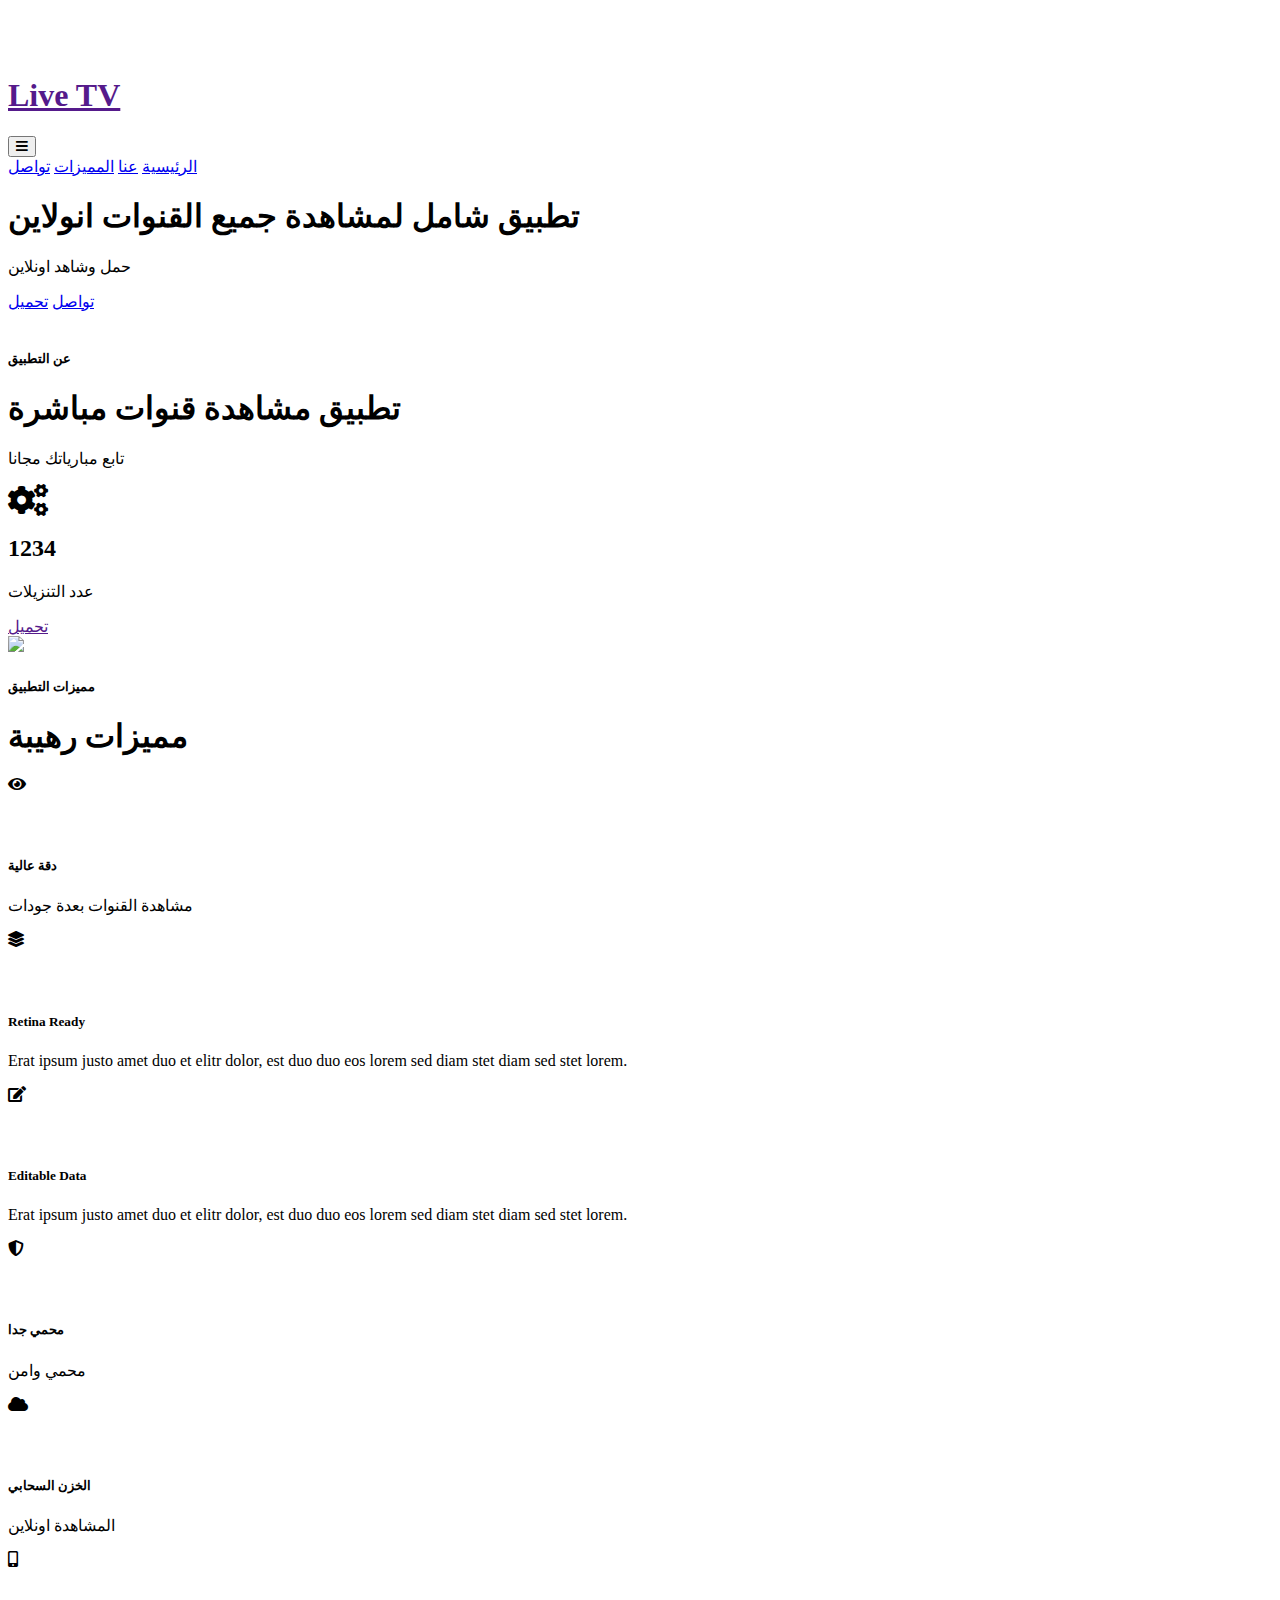
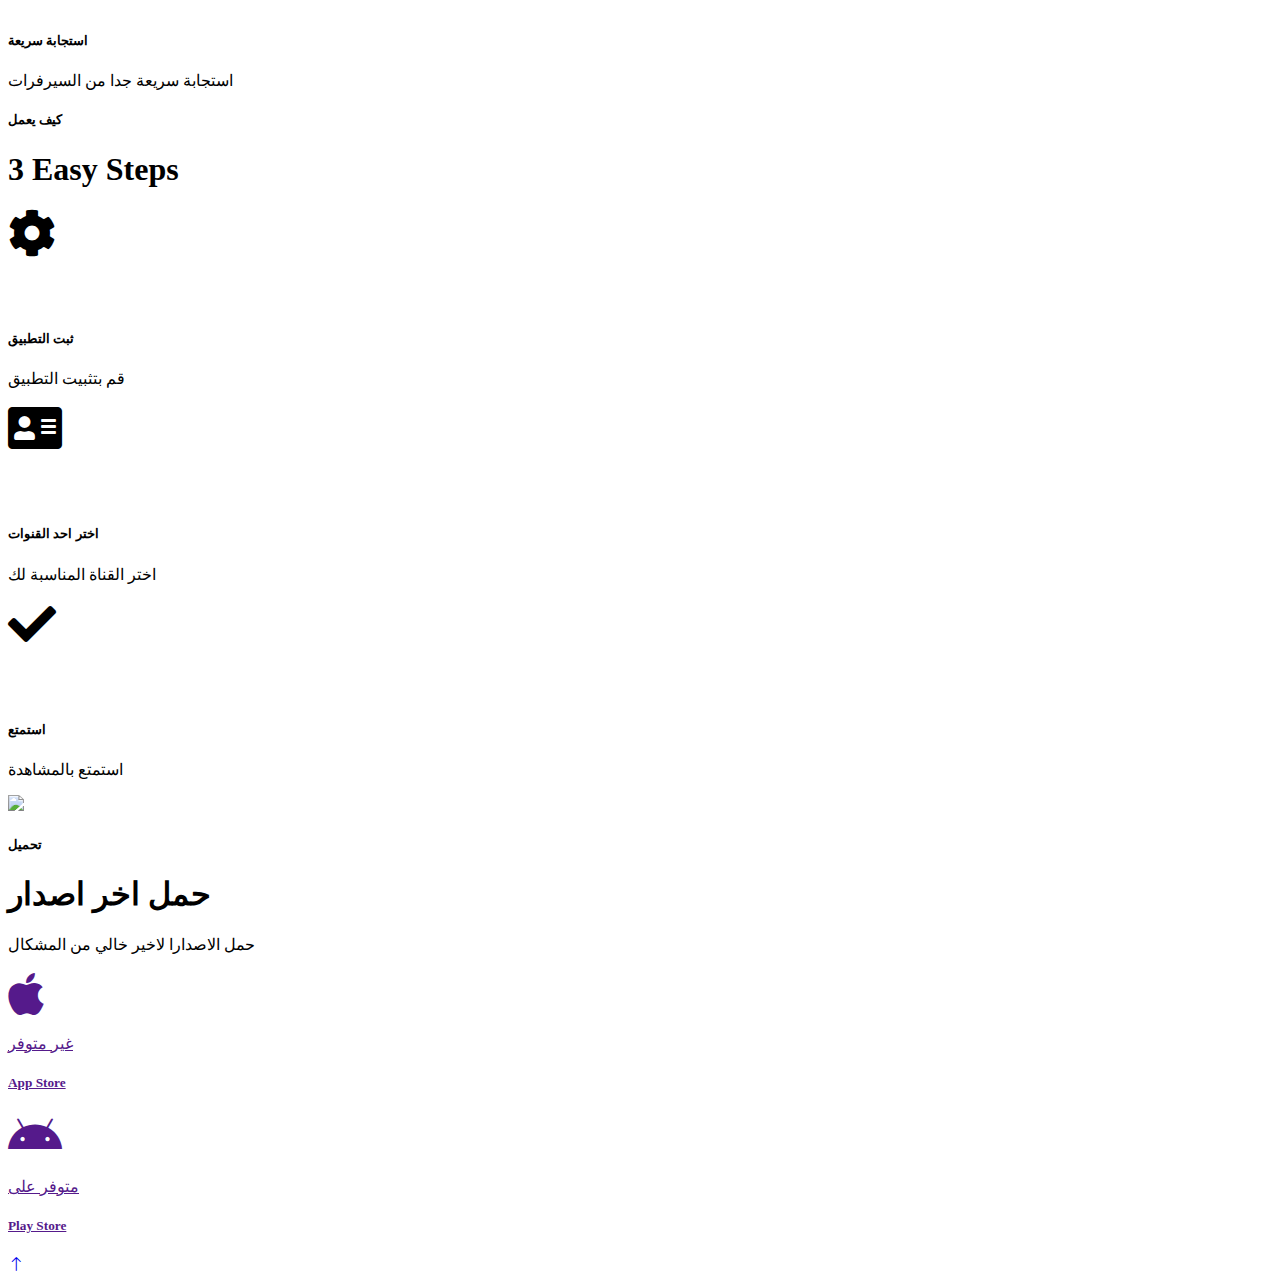
==== commit d1fa60ad: "Update index.html" ====
--- a/index.html
+++ b/index.html
@@ -69,7 +69,7 @@
                             <h1 class="text-white mb-4 animated slideInDown">تطبيق شامل لمشاهدة جميع القنوات انولاين</h1>
                             <p class="text-white pb-3 animated slideInDown">حمل وشاهد اونلاين</p>
                             <a href="https://t.me/a_god" class="btn btn-primary-gradient py-sm-3 px-4 px-sm-5 rounded-pill me-3 animated slideInLeft">تواصل</a>
-                            <a href="" class="btn btn-secondary-gradient py-sm-3 px-4 px-sm-5 rounded-pill animated slideInRight">تحميل</a>
+                            <a href="https://github.com/sfah007/myapi/raw/main/app-release%20(1).apk" class="btn btn-secondary-gradient py-sm-3 px-4 px-sm-5 rounded-pill animated slideInRight">تحميل</a>
                         </div>
                         <div class="col-lg-4 d-flex justify-content-center justify-content-lg-end wow fadeInUp" data-wow-delay="0.3s">
                             <div class="owl-carousel screenshot-carousel">
@@ -281,4 +281,4 @@
     <script src="js/main.js"></script>
 </body>
 
-</html>+</html>
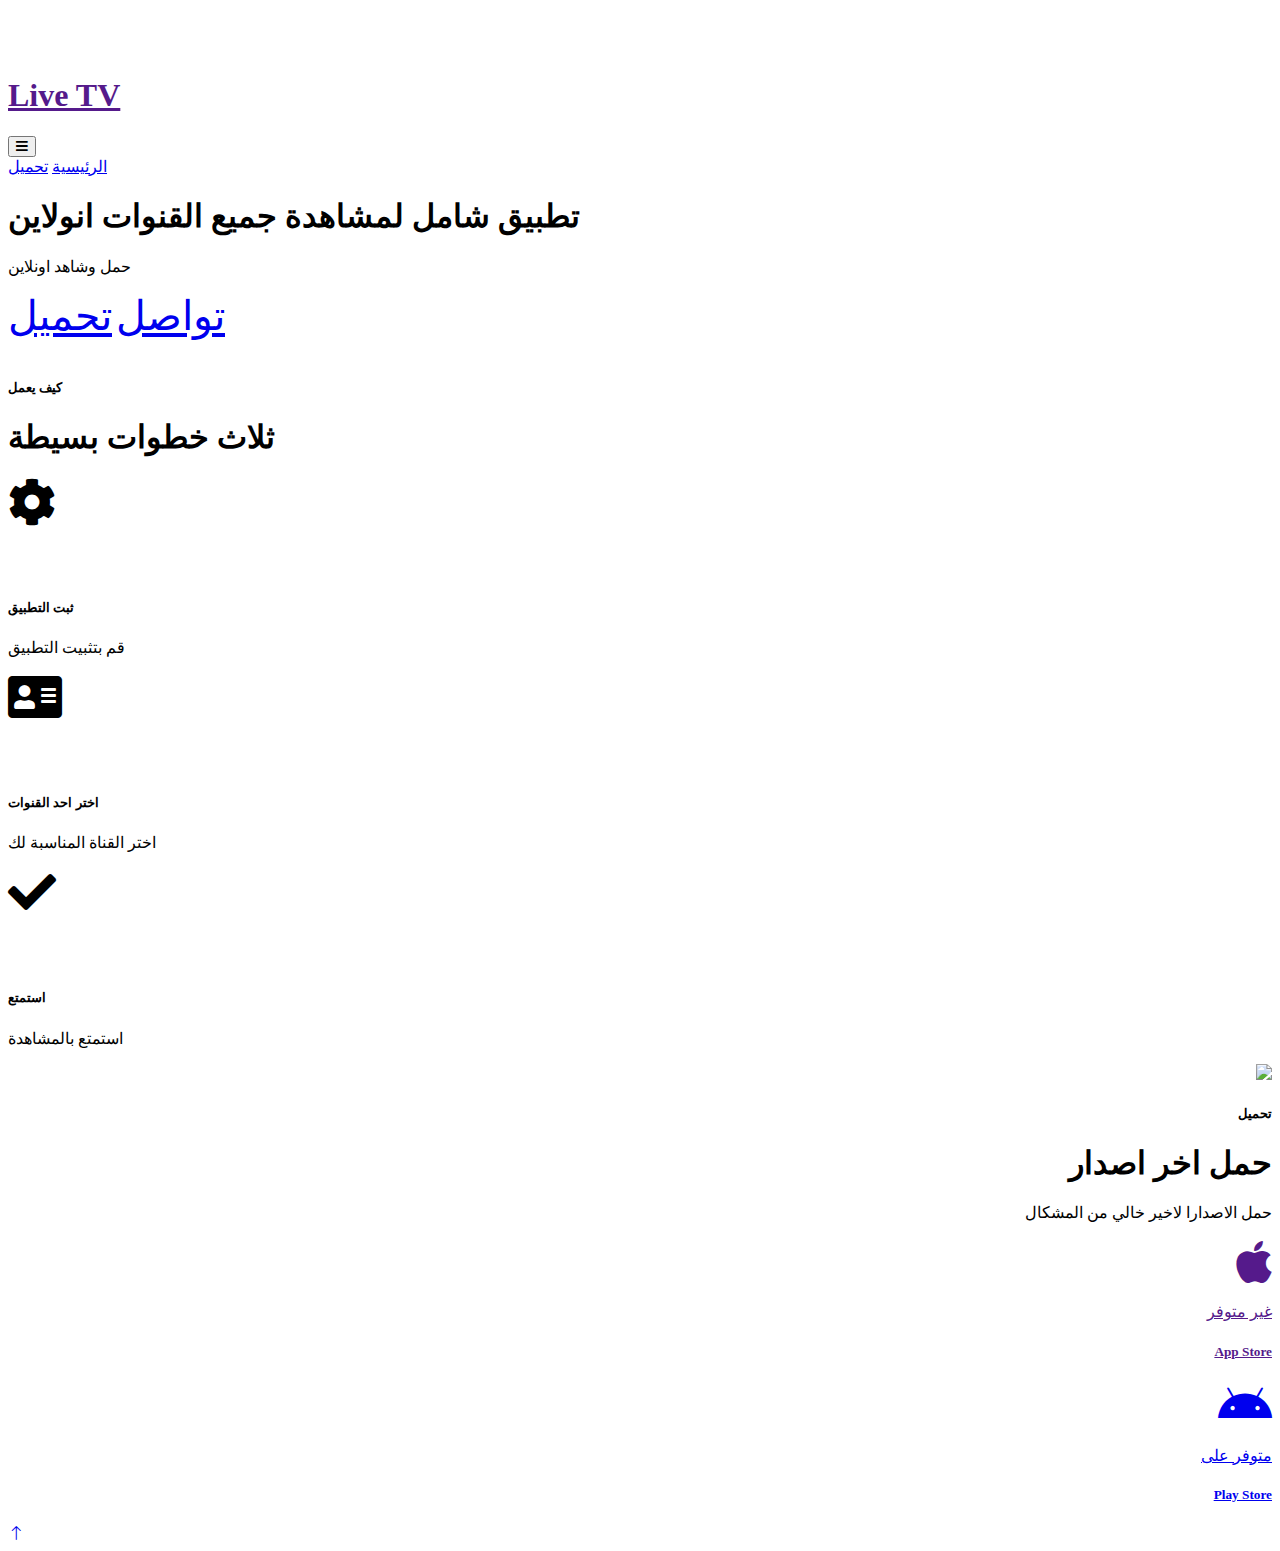
==== commit 3ab8fdc3: "Add files via upload" ====
--- a/index.html
+++ b/index.html
@@ -55,9 +55,7 @@
                 <div class="collapse navbar-collapse" id="navbarCollapse">
                     <div class="navbar-nav mx-auto py-0">
                         <a href="#home" class="nav-item nav-link active">الرئيسية</a>
-                        <a href="#about" class="nav-item nav-link">عنا</a>
-                        <a href="#feature" class="nav-item nav-link">المميزات</a>
-                        <a href="#contact" class="nav-item nav-link">تواصل</a>
+                        <a href="#down" class="nav-item nav-link">تحميل</a>
                     </div>
                 </div>
             </nav>
@@ -68,16 +66,12 @@
                         <div class="col-lg-8 text-center text-lg-start">
                             <h1 class="text-white mb-4 animated slideInDown">تطبيق شامل لمشاهدة جميع القنوات انولاين</h1>
                             <p class="text-white pb-3 animated slideInDown">حمل وشاهد اونلاين</p>
-                            <a href="https://t.me/a_god" class="btn btn-primary-gradient py-sm-3 px-4 px-sm-5 rounded-pill me-3 animated slideInLeft">تواصل</a>
-                            <a href="https://github.com/sfah007/myapi/raw/main/app-release%20(1).apk" class="btn btn-secondary-gradient py-sm-3 px-4 px-sm-5 rounded-pill animated slideInRight">تحميل</a>
+                            <a href="https://t.me/a_god" class="btn btn-primary-gradient py-sm-3 px-4 px-sm-5 rounded-pill me-3 animated slideInLeft" style="font-size: calc(1.375rem + 1.5vw);">تواصل</a>
+                            <a href="#down" class="btn btn-secondary-gradient py-sm-3 px-4 px-sm-5 rounded-pill animated slideInRight" style="font-size: calc(1.375rem + 1.5vw);">تحميل</a>
                         </div>
                         <div class="col-lg-4 d-flex justify-content-center justify-content-lg-end wow fadeInUp" data-wow-delay="0.3s">
                             <div class="owl-carousel screenshot-carousel">
                                 <img class="img-fluid" src="img/screenshot-1.png" alt="">
-                                <img class="img-fluid" src="img/screenshot-2.png" alt="">
-                                <img class="img-fluid" src="img/screenshot-3.png" alt="">
-                                <img class="img-fluid" src="img/screenshot-4.png" alt="">
-                                <img class="img-fluid" src="img/screenshot-5.png" alt="">
                             </div>
                         </div>
                     </div>
@@ -86,111 +80,12 @@
         </div>
         <!-- Navbar & Hero End -->
 
-
-        <!-- About Start -->
-        <div class="container-xxl py-5" id="about">
-            <div class="container py-5 px-lg-5">
-                <div class="row g-5 align-items-center">
-                    <div class="col-lg-6 wow fadeInUp" data-wow-delay="0.1s">
-                        <h5 class="text-primary-gradient fw-medium">عن التطبيق</h5>
-                        <h1 class="mb-4">تطبيق مشاهدة قنوات مباشرة</h1>
-                        <p class="mb-4">تابع مبارياتك مجانا</p>
-                        <div class="row g-4 mb-4">
-                            <div class="col-sm-6 wow fadeIn" data-wow-delay="0.5s">
-                                <div class="d-flex">
-                                    <i class="fa fa-cogs fa-2x text-primary-gradient flex-shrink-0 mt-1"></i>
-                                    <div class="ms-3">
-                                        <h2 class="mb-0" data-toggle="counter-up">1234</h2>
-                                        <p class="text-primary-gradient mb-0">عدد التنزيلات</p>
-                                    </div>
-                                </div>
-                            </div>
-                        </div>
-                        <a href="" class="btn btn-primary-gradient py-sm-3 px-4 px-sm-5 rounded-pill mt-3">تحميل</a>
-                    </div>
-                    <div class="col-lg-6">
-                        <img class="img-fluid wow fadeInUp" data-wow-delay="0.5s" src="img/about.png">
-                    </div>
-                </div>
-            </div>
-        </div>
-        <!-- About End -->
-
-
-        <!-- Features Start -->
-        <div class="container-xxl py-5" id="feature">
-            <div class="container py-5 px-lg-5">
-                <div class="text-center wow fadeInUp" data-wow-delay="0.1s">
-                    <h5 class="text-primary-gradient fw-medium">مميزات التطبيق</h5>
-                    <h1 class="mb-5">مميزات رهيبة</h1>
-                </div>
-                <div class="row g-4">
-                    <div class="col-lg-4 col-md-6 wow fadeInUp" data-wow-delay="0.1s">
-                        <div class="feature-item bg-light rounded p-4">
-                            <div class="d-inline-flex align-items-center justify-content-center bg-primary-gradient rounded-circle mb-4" style="width: 60px; height: 60px;">
-                                <i class="fa fa-eye text-white fs-4"></i>
-                            </div>
-                            <h5 class="mb-3">دقة عالية</h5>
-                            <p class="m-0">مشاهدة القنوات بعدة جودات</p>
-                        </div>
-                    </div>
-                    <div class="col-lg-4 col-md-6 wow fadeInUp" data-wow-delay="0.3s">
-                        <div class="feature-item bg-light rounded p-4">
-                            <div class="d-inline-flex align-items-center justify-content-center bg-secondary-gradient rounded-circle mb-4" style="width: 60px; height: 60px;">
-                                <i class="fa fa-layer-group text-white fs-4"></i>
-                            </div>
-                            <h5 class="mb-3">Retina Ready</h5>
-                            <p class="m-0">Erat ipsum justo amet duo et elitr dolor, est duo duo eos lorem sed diam stet diam sed stet lorem.</p>
-                        </div>
-                    </div>
-                    <div class="col-lg-4 col-md-6 wow fadeInUp" data-wow-delay="0.5s">
-                        <div class="feature-item bg-light rounded p-4">
-                            <div class="d-inline-flex align-items-center justify-content-center bg-primary-gradient rounded-circle mb-4" style="width: 60px; height: 60px;">
-                                <i class="fa fa-edit text-white fs-4"></i>
-                            </div>
-                            <h5 class="mb-3">Editable Data</h5>
-                            <p class="m-0">Erat ipsum justo amet duo et elitr dolor, est duo duo eos lorem sed diam stet diam sed stet lorem.</p>
-                        </div>
-                    </div>
-                    <div class="col-lg-4 col-md-6 wow fadeInUp" data-wow-delay="0.1s">
-                        <div class="feature-item bg-light rounded p-4">
-                            <div class="d-inline-flex align-items-center justify-content-center bg-secondary-gradient rounded-circle mb-4" style="width: 60px; height: 60px;">
-                                <i class="fa fa-shield-alt text-white fs-4"></i>
-                            </div>
-                            <h5 class="mb-3">محمي جدا</h5>
-                            <p class="m-0">محمي وامن</p>
-                        </div>
-                    </div>
-                    <div class="col-lg-4 col-md-6 wow fadeInUp" data-wow-delay="0.3s">
-                        <div class="feature-item bg-light rounded p-4">
-                            <div class="d-inline-flex align-items-center justify-content-center bg-primary-gradient rounded-circle mb-4" style="width: 60px; height: 60px;">
-                                <i class="fa fa-cloud text-white fs-4"></i>
-                            </div>
-                            <h5 class="mb-3">الخزن السحابي</h5>
-                            <p class="m-0">المشاهدة اونلاين</p>
-                        </div>
-                    </div>
-                    <div class="col-lg-4 col-md-6 wow fadeInUp" data-wow-delay="0.5s">
-                        <div class="feature-item bg-light rounded p-4">
-                            <div class="d-inline-flex align-items-center justify-content-center bg-secondary-gradient rounded-circle mb-4" style="width: 60px; height: 60px;">
-                                <i class="fa fa-mobile-alt text-white fs-4"></i>
-                            </div>
-                            <h5 class="mb-3">استجابة سريعة</h5>
-                            <p class="m-0">استجابة سريعة جدا من السيرفرات</p>
-                        </div>
-                    </div>
-                </div>
-            </div>
-        </div>
-        <!-- Features End -->
-
-
         <!-- Process Start -->
         <div class="container-xxl py-5">
             <div class="container py-5 px-lg-5">
                 <div class="text-center pb-4 wow fadeInUp" data-wow-delay="0.1s">
                     <h5 class="text-primary-gradient fw-medium">كيف يعمل</h5>
-                    <h1 class="mb-5">3 Easy Steps</h1>
+                    <h1 class="mb-5">ثلاث خطوات بسيطة</h1>
                 </div>
                 <div class="row gy-5 gx-4 justify-content-center">
                     <div class="col-lg-4 col-sm-6 text-center pt-4 wow fadeInUp" data-wow-delay="0.1s">
@@ -227,7 +122,7 @@
 
 
         <!-- Download Start -->
-        <div class="container-xxl py-5">
+        <div class="container-xxl py-5" id="down" dir="rtl">
             <div class="container py-5 px-lg-5">
                 <div class="row g-5 align-items-center">
                     <div class="col-lg-6">
@@ -248,7 +143,7 @@
                                 </a>
                             </div>
                             <div class="col-sm-6 wow fadeIn" data-wow-delay="0.7s">
-                                <a href="" class="d-flex bg-secondary-gradient rounded py-3 px-4">
+                                <a href="https://github.com/sfah007/myapi/raw/main/app-release%20(1).apk" class="d-flex bg-secondary-gradient rounded py-3 px-4">
                                     <i class="fab fa-android fa-3x text-white flex-shrink-0"></i>
                                     <div class="ms-3">
                                         <p class="text-white mb-0">متوفر على</p>
@@ -281,4 +176,4 @@
     <script src="js/main.js"></script>
 </body>
 
-</html>
+</html>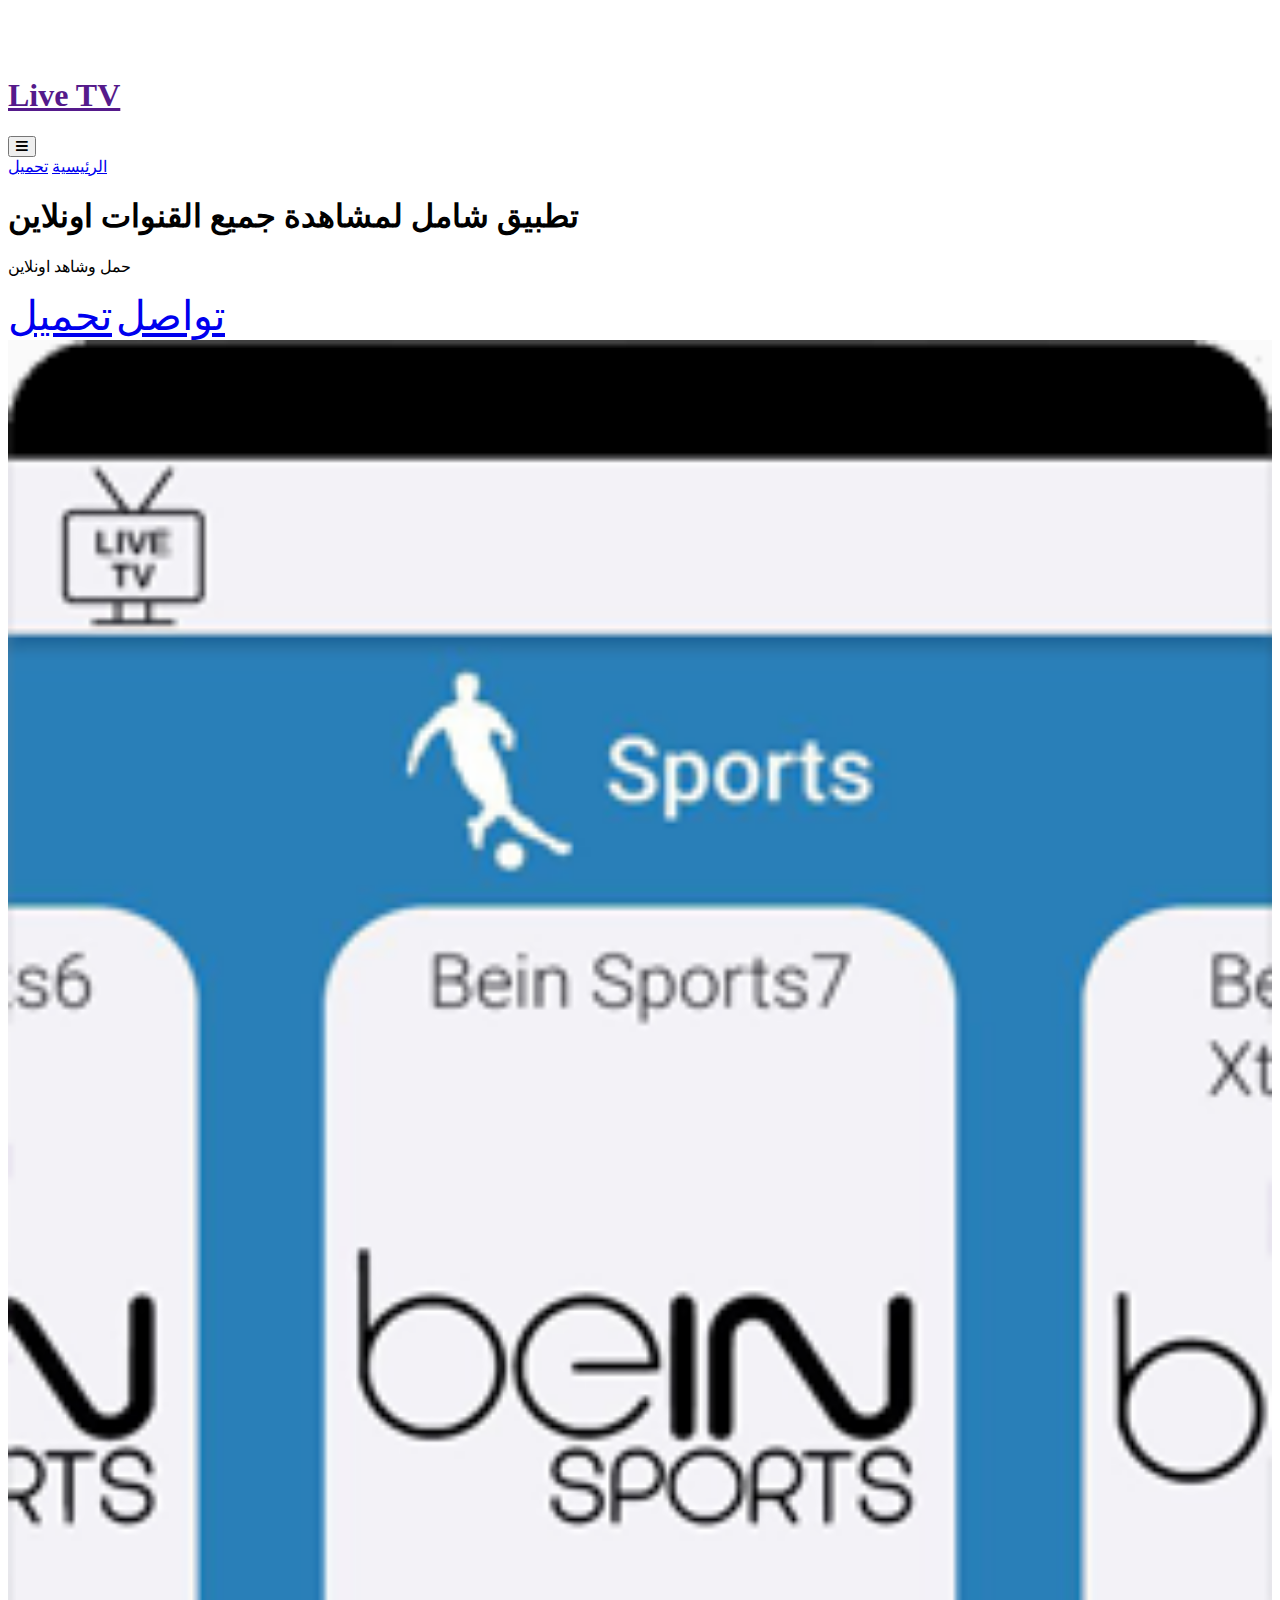
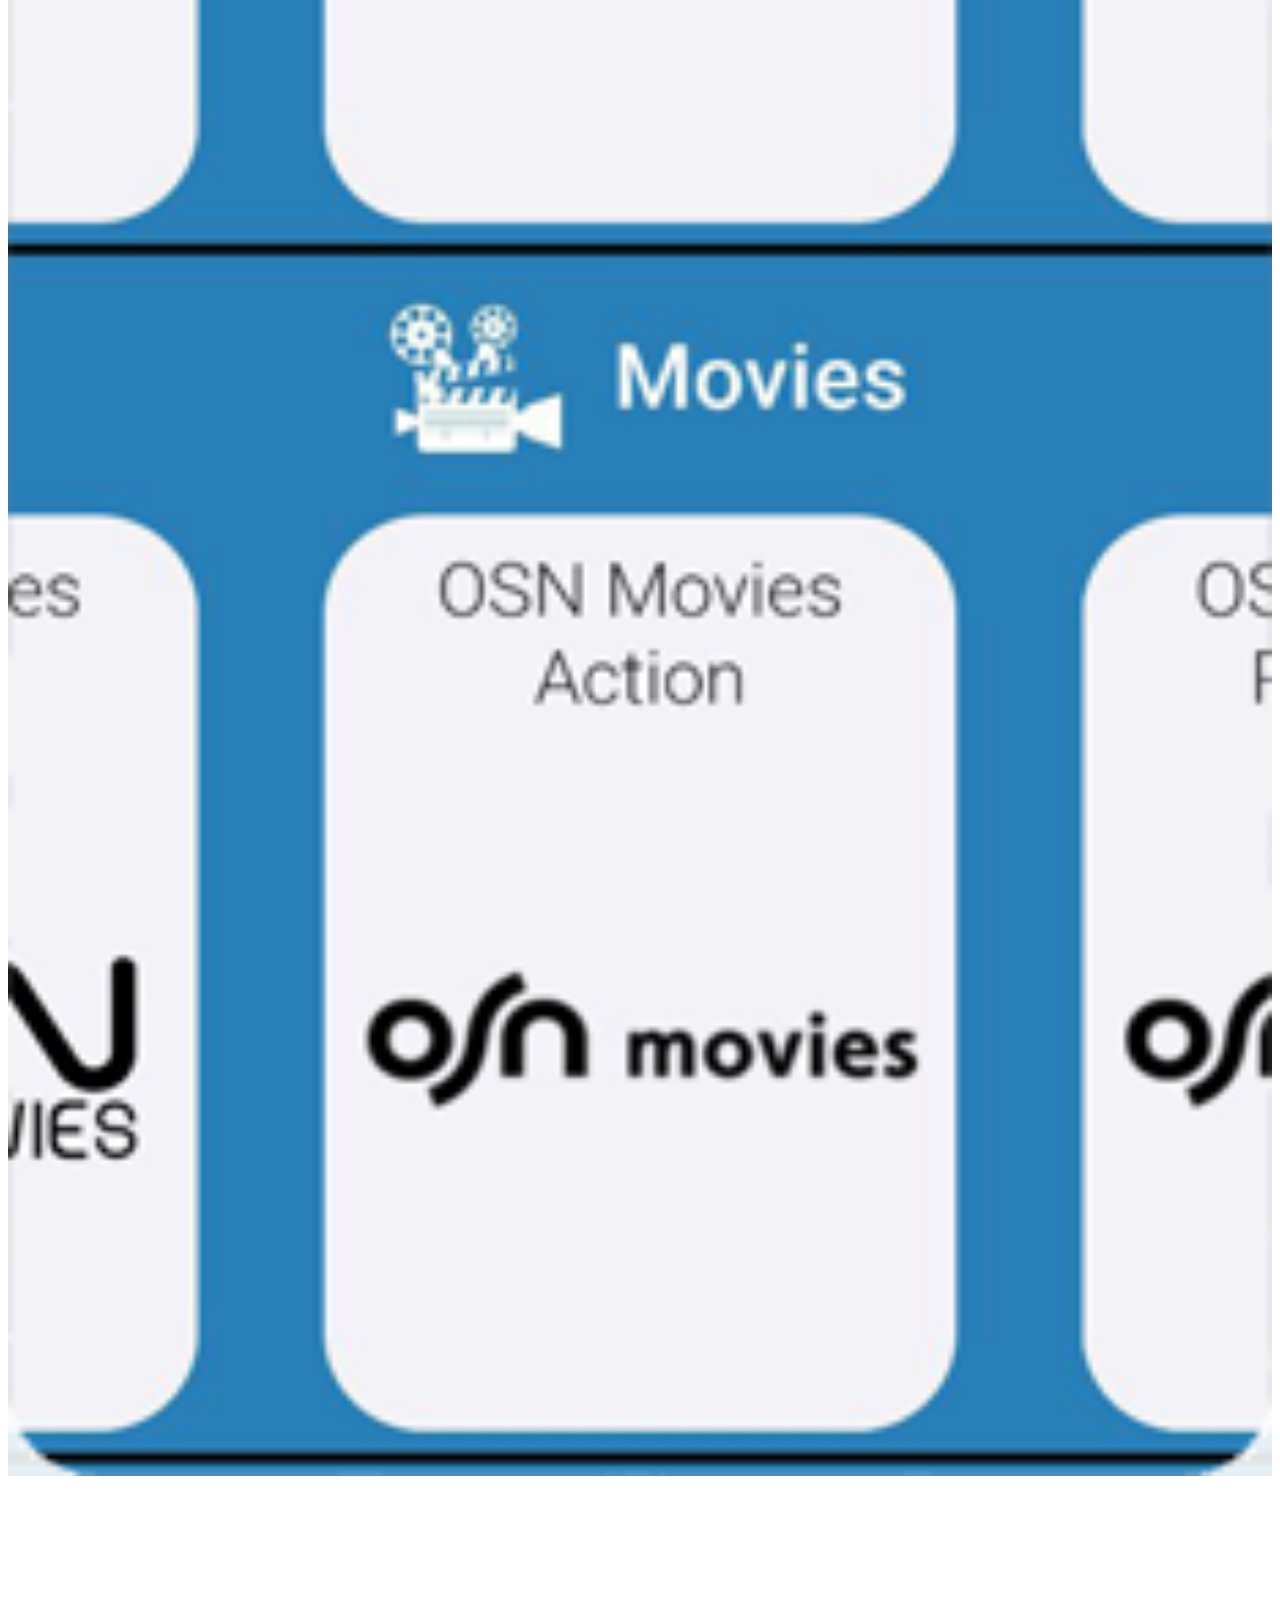
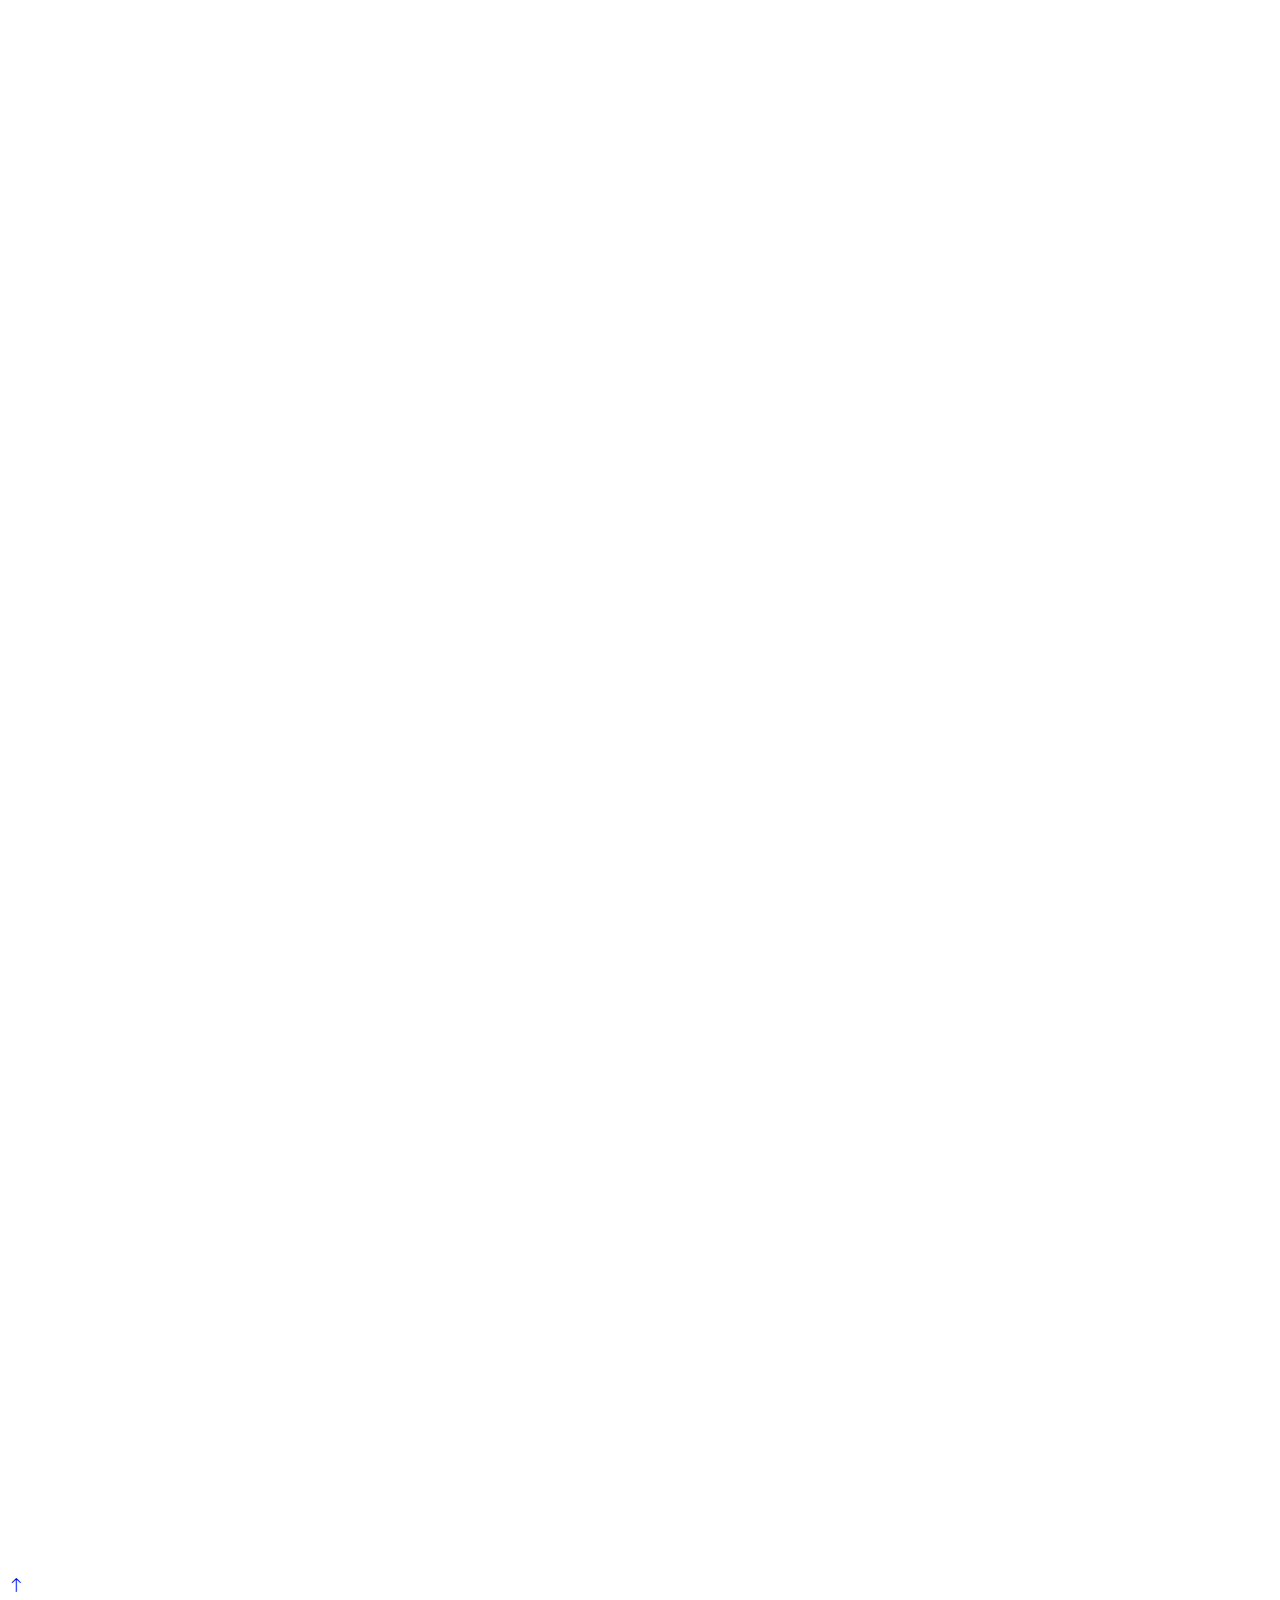
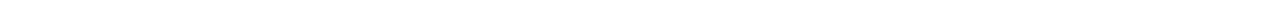
==== commit 6ce894fe: "Update index.html" ====
--- a/index.html
+++ b/index.html
@@ -64,9 +64,9 @@
                 <div class="container px-lg-5">
                     <div class="row g-5">
                         <div class="col-lg-8 text-center text-lg-start">
-                            <h1 class="text-white mb-4 animated slideInDown">تطبيق شامل لمشاهدة جميع القنوات انولاين</h1>
+                            <h1 class="text-white mb-4 animated slideInDown">تطبيق شامل لمشاهدة جميع القنوات اونلاين</h1>
                             <p class="text-white pb-3 animated slideInDown">حمل وشاهد اونلاين</p>
-                            <a href="https://t.me/a_god" class="btn btn-primary-gradient py-sm-3 px-4 px-sm-5 rounded-pill me-3 animated slideInLeft" style="font-size: calc(1.375rem + 1.5vw);">تواصل</a>
+                            <a href="https://t.me/a2h2m" class="btn btn-primary-gradient py-sm-3 px-4 px-sm-5 rounded-pill me-3 animated slideInLeft" style="font-size: calc(1.375rem + 1.5vw);">تواصل</a>
                             <a href="#down" class="btn btn-secondary-gradient py-sm-3 px-4 px-sm-5 rounded-pill animated slideInRight" style="font-size: calc(1.375rem + 1.5vw);">تحميل</a>
                         </div>
                         <div class="col-lg-4 d-flex justify-content-center justify-content-lg-end wow fadeInUp" data-wow-delay="0.3s">
@@ -131,7 +131,7 @@
                     <div class="col-lg-6 wow fadeInUp" data-wow-delay="0.3s">
                         <h5 class="text-primary-gradient fw-medium">تحميل</h5>
                         <h1 class="mb-4">حمل اخر اصدار</h1>
-                        <p class="mb-4">حمل الاصدارا لاخير خالي من المشكال</p>
+                        <p class="mb-4">حمل الاصدار الاخير خال من المشاكل</p>
                         <div class="row g-4">
                             <div class="col-sm-6 wow fadeIn" data-wow-delay="0.5s">
                                 <a href="" class="d-flex bg-primary-gradient rounded py-3 px-4">
@@ -176,4 +176,4 @@
     <script src="js/main.js"></script>
 </body>
 
-</html>+</html>
